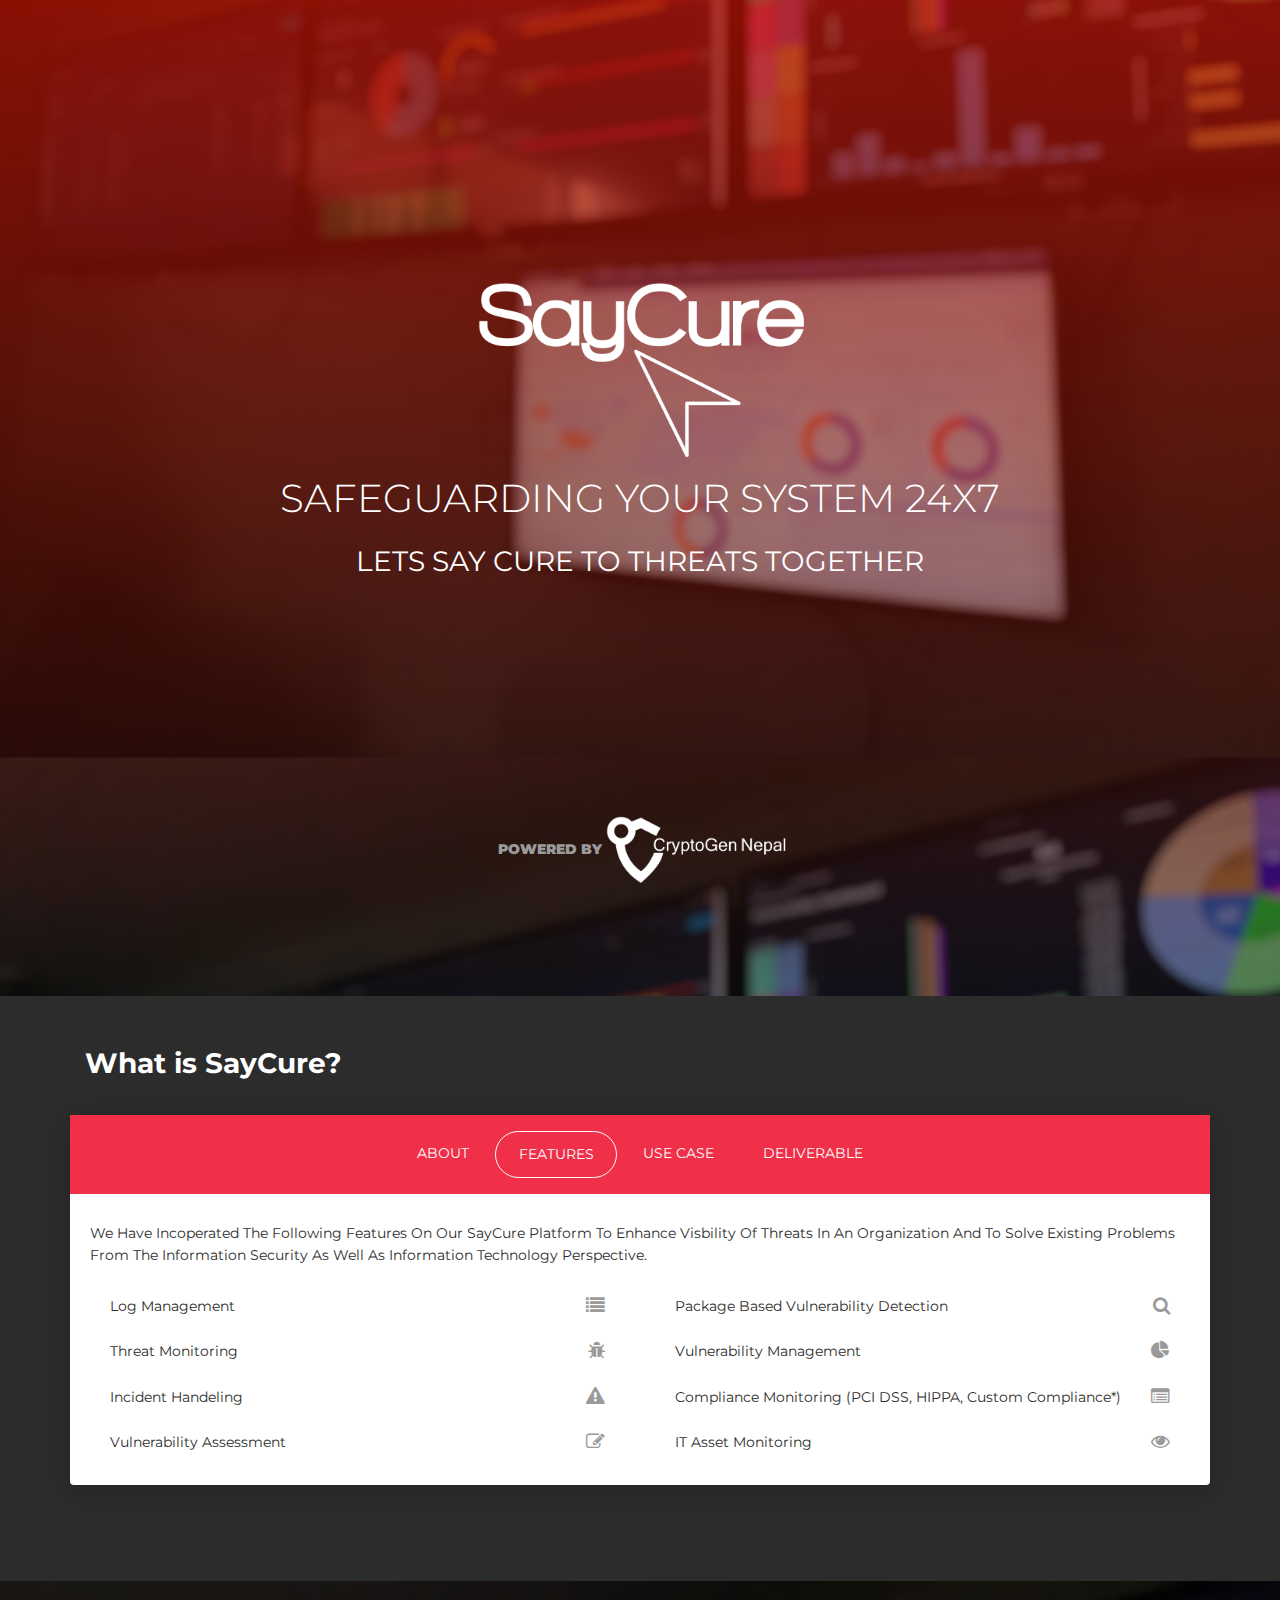
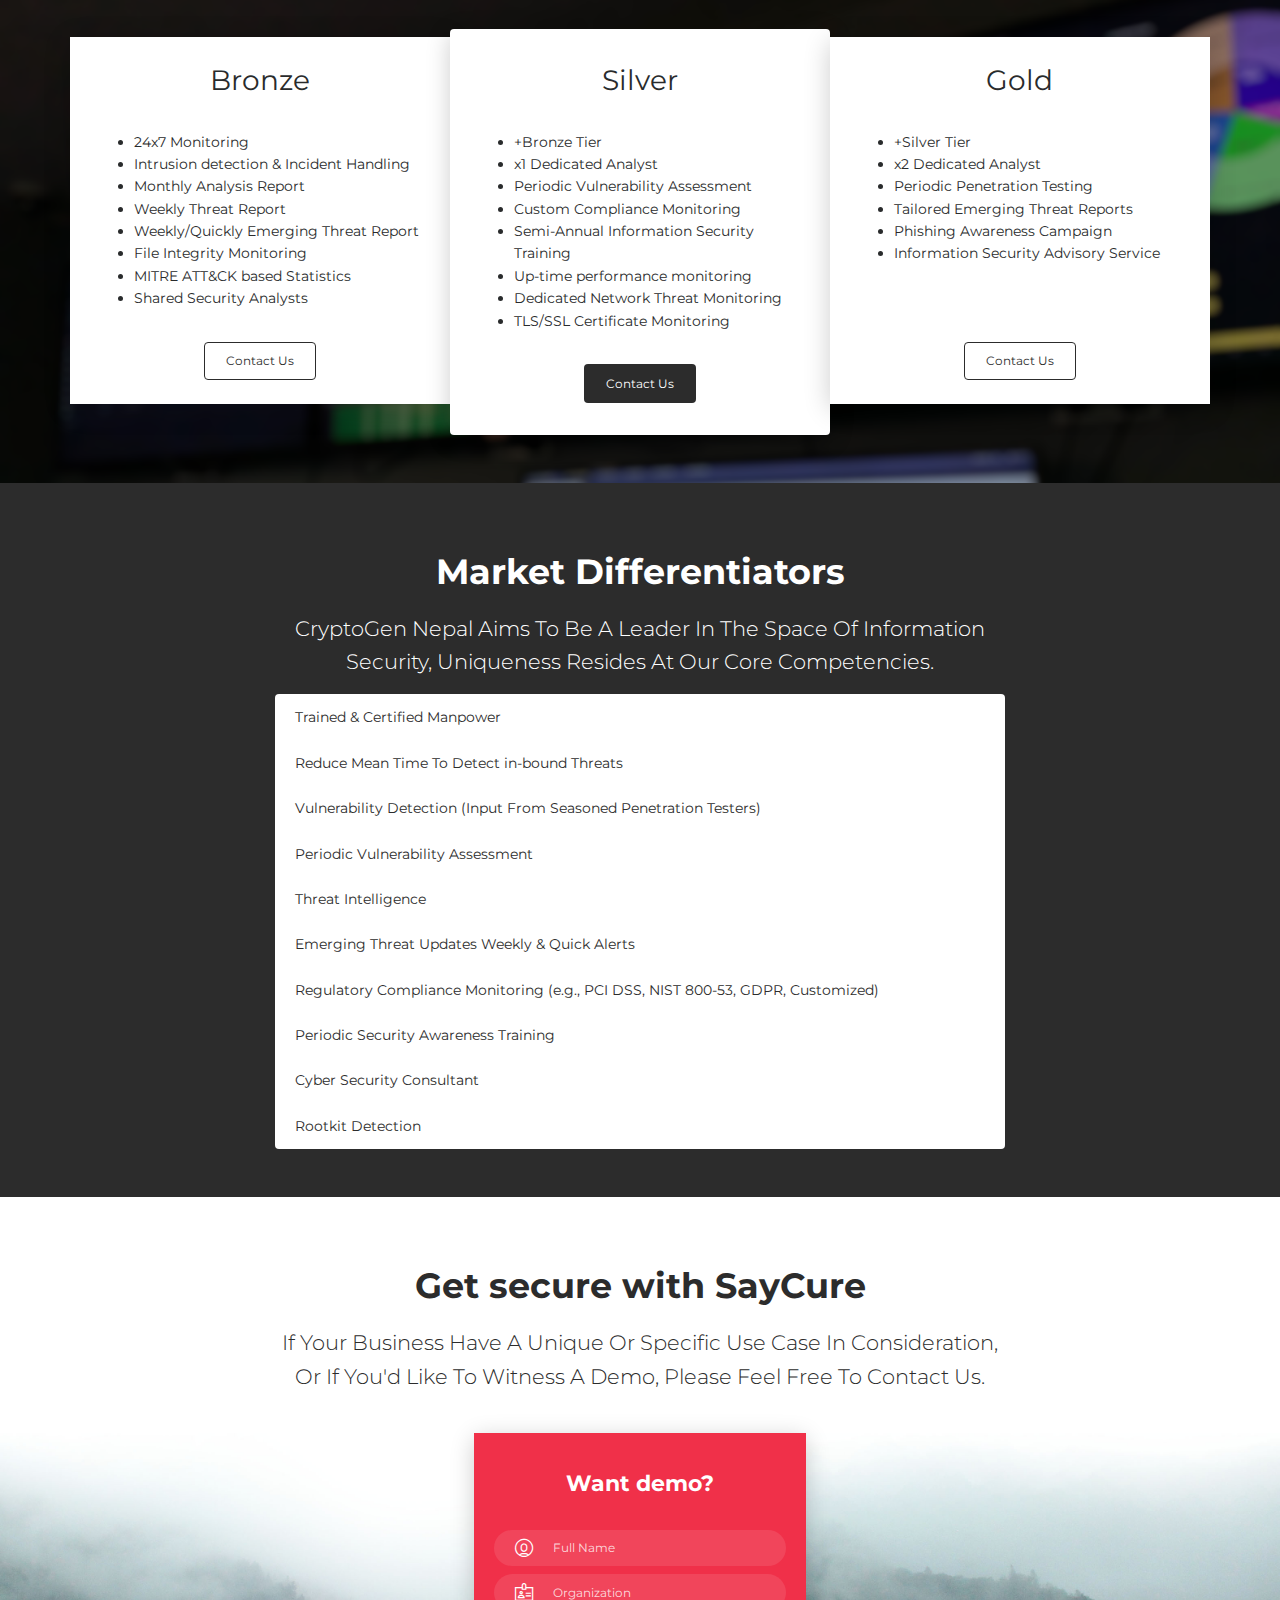
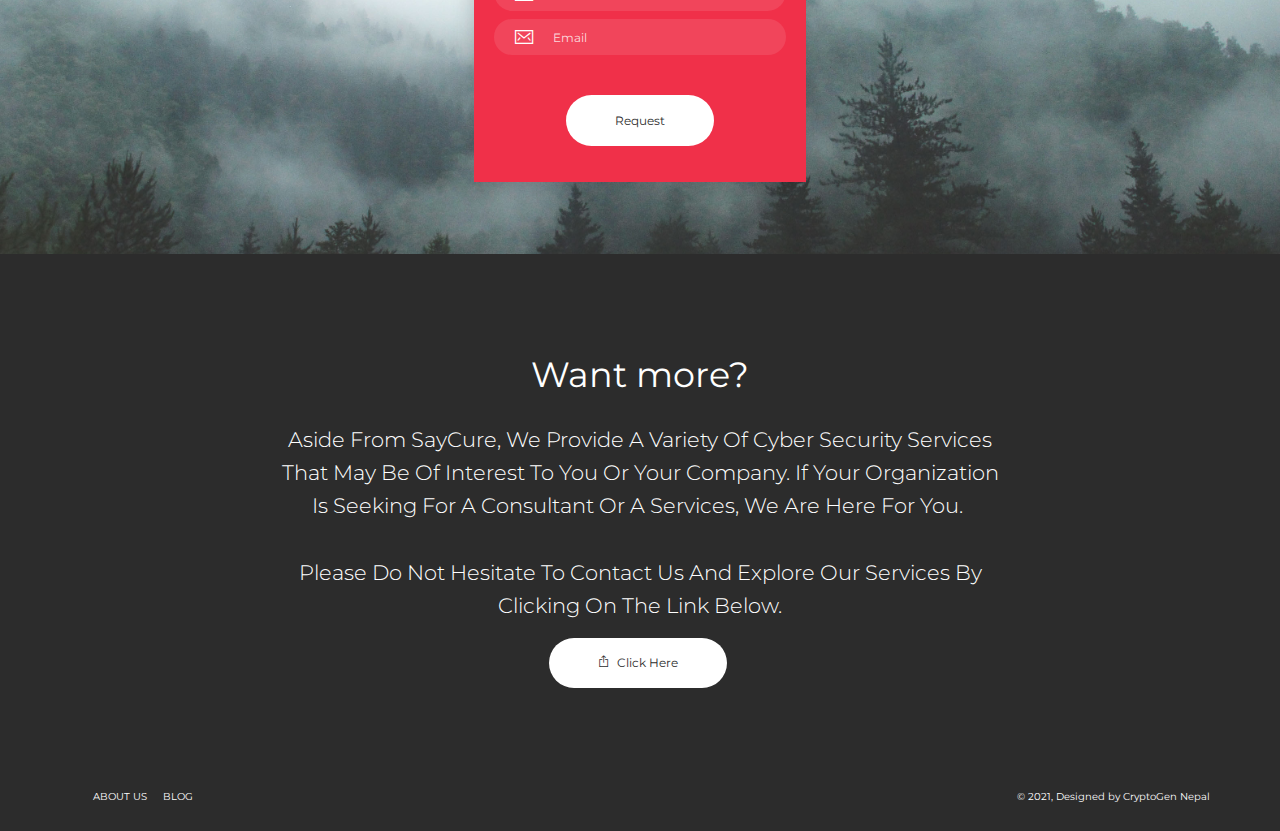
==== index.html @ 13ad0969 "Update index.html" ====
<!DOCTYPE html>
<html>

<head>
  
  <script async src="https://www.googletagmanager.com/gtag/js?id=UA-126895171-1"></script>
  <script src="https://www.google.com/recaptcha/api.js?render=6LdzyJ0cAAAAAJznQtsrcFeXcUa7Ia-yHnBH5cbA"></script>
  <script>
    window.dataLayer = window.dataLayer || [];
    function gtag(){dataLayer.push(arguments);}
    gtag('js', new Date());
    gtag('config', 'UA-126895171-1');
  </script>

  <meta charset="utf-8">
  <meta name="viewport" content="width=device-width, initial-scale=1">
  
  <link rel="stylesheet" href="https://cdnjs.cloudflare.com/ajax/libs/font-awesome/4.7.0/css/font-awesome.min.css" type="text/css">
  <link rel="stylesheet" href="./assets/css/now-ui-kit.css" type="text/css">
  <link rel="stylesheet" href="./assets/css/nucleo-icons.css" type="text/css">
  
  <script src="./assets/js/navbar-ontop.js"></script>
  
  <title>SayCure - SOC | Powered By CryptoGen Nepal</title>
  
  <meta name="description" content="The SayCure Platform Is A Custom-Built Monitoring, Detection, And Response System That Visualizes And Neutralizes Threats Before They Have A Negative Impact On Your Business. The SayCure Platform Was Created To Meet A Variety Of Information Security (IS) And Information Technology (IT) Requirements">
  <meta name="keywords" content="SayCure, SOC, SIEM, CryptoGen Nepal, Security Operations Center, Nepal">
  
  <meta property="og:image" content="https://saycure.io/assets/img/SayCureOGIMG.png"/>
  <meta property="og:type" content="website">
  <meta property="og:url" content="https://saycure.io/">
  <meta property="og:title" content="SayCure - SOC | Powered By CryptoGen Nepal">
  <meta property="og:site_name" content="SayCure">
  <meta property="og:locale" content="en_US">
  <meta property="og:description" content="The SayCure Platform Is A Custom-Built Monitoring, Detection, And Response System That Visualizes And Neutralizes Threats Before They Have A Negative Impact On Your Business. The SayCure Platform Was Created To Meet A Variety Of Information Security (IS) And Information Technology (IT) Requirements">

  <meta name="twitter:card" content="summary_large_image" />
  <meta name="twitter:description" content="The SayCure Platform Is A Custom-Built Monitoring, Detection, And Response System That Visualizes And Neutralizes Threats Before They Have A Negative Impact On Your Business. The SayCure Platform Was Created To Meet A Variety Of Information Security (IS) And Information Technology (IT) Requirements" />
  <meta name="twitter:title" content="SayCure - SOC | Powered By CryptoGen Nepal" />
  <meta name="twitter:site" content="@saycureIO" />
  <meta name="twitter:creator" content="@saycureIO" />
  <meta name="twitter:image" content="https://saycure.io/assets/img/SayCureOGIMG.png"/>

</head>

<body>
  <nav class="navbar navbar-expand-lg bg-primary navbar-dark fixed-top">
    <div class="container">
      <a class="navbar-brand" title="24x7 Securing Your Assets. Let's secure your system together." data-placement="bottom" data-toggle="tooltip" href="#"><img width="100" src="assets/img/SayCure.png"></a>
      <button class="navbar-toggler navbar-toggler-right" type="button" data-toggle="collapse" data-target="#navbarNowUIKitFree" style="">
        <span class="navbar-toggler-icon"></span>
      </button>
      <div class="collapse navbar-collapse text-center justify-content-end" id="navbarNowUIKitFree">
        <!-- <ul class="navbar-nav">
          <li class="nav-item mx-1 align-items-center d-flex justify-content-center">
            <a class="nav-link" target="_blank" href="#">
              <i class="now-ui-icons files_paper x2 mr-2"></i>DOCS</a>
          </li>
        </ul> -->
        <a class="btn btn-secondary text-body" href="#" data-toggle="modal" data-target="#modal2">
          <i class="fa fa-fw fa-exclamation-triangle" aria-hidden="true"></i> INCIDENT RESPONSE</a>
        <ul class="navbar-nav flex-row justify-content-center mt-2 mt-md-0">
          <li class="nav-item mx-1">
            <a class="nav-link" href="https://twitter.com/cryptogennepal" data-placement="bottom" title="Follow us on Twitter" target="_blank" data-toggle="tooltip">
              <i class="fa fa-fw fa-twitter fa-2x"></i>
            </a>
          </li>
          <li class="nav-item mx-3 mx-md-1">
            <a class="nav-link" href="https://facebook.com/cryptogennepal" data-placement="bottom" data-toggle="tooltip" title="Like us on Facebook" target="_blank">
              <i class="fa fa-fw fa-facebook-official fa-2x"></i>
            </a>
          </li>
          <li class="nav-item ml-1">
            <a class="nav-link" href="https://instagram.com/cryptogennepal" data-placement="bottom" data-toggle="tooltip" title="Follow us on Instagram" target="_blank">
              <i class="fa fa-fw fa-instagram fa-2x"></i>
            </a>
          </li>
          <li class="nav-item ml-1">
            <a class="nav-link" href="https://linkedin.com/company/cryptogennepal" data-toggle="tooltip" title="Follow us on LinkedIn" target="_blank" data-placement="bottom">
              <i class="fa fa-fw fa-linkedin fa-2x"></i>
            </a>
          </li>
        </ul>
      </div>
    </div>
  </nav>
  <div class="py-5 text-center parallax cover gradient-overlay" style="background-image: url(&quot;./assets/img/SOC.png&quot;); position: relative; background-position: 50% calc(50% + 757.5px); background-size: cover;">
    <div class="container d-flex flex-column">
      <div class="row my-auto">
        <div class="col-md-12 text-white mt-5">
          <img class="mb-2" src="assets/img/SayCure.png" width="350">
          <h1 class="mb-3 display-1 text-uppercase" style="">Safeguarding Your System 24x7</h1>
          <h3 class="mb-5 text-uppercase">Lets Say Cure to threats together</h3>
        </div>
      </div>
      <div class="row py-3">
        <div class="col-md-12">
          <h6 class="text-muted mb-5 text-uppercase"><b>&nbsp;POWERED BY&nbsp;<a href="https://cryptogennepal.com" target="_blank"><img src="assets/img/CGN.png" width="180px"></a></b></h6>
        </div>
      </div>
    </div>
  </div>
  <div class="bg-primary py-5">
    <div class="container">
      <div class="row">
        <div class="col-md-12">
          <h3 class="mb-2"><b>What is SayCure?</b></h3>
        </div>
      </div>
      <div class="row my-4">
        <div class="mb-4 card border-0">
          <ul class="nav nav-tabs flex-column flex-lg-row p-3 justify-content-md-center bg-secondary" style="">
            <li class="nav-item mr-1 text-center text-uppercase">
              <a href="" class="nav-link rounded" data-toggle="pill" data-target="#tabBackgroundOne">About</a>
            </li>
            <li class="nav-item mr-1 text-center text-uppercase">
              <a href="" class="nav-link rounded active show" data-toggle="pill" data-target="#tabBackgroundTwo">Features</a>
            </li>
            <li class="nav-item mr-1 text-center text-uppercase">
              <a href="" class="nav-link rounded" data-toggle="pill" data-target="#tabBackgroundThree">Use Case</a>
            </li>
            <li class="nav-item text-center text-uppercase">
              <a href="" class="nav-link rounded" data-toggle="pill" data-target="#tabBackgroundFour">Deliverable</a>
            </li>
          </ul>
          <div class="card-body text-dark">
            <div class="tab-content mt-2">
              <div class="tab-pane fade text-center" id="tabBackgroundOne" role="tabpanel">
                <p class="text-justify text-capitalize">The SayCure platform is a custom-built monitoring, detection, and response system that visualizes and neutralizes threats before they have a negative impact on your business. The SayCure platform was created to meet a variety of information security (IS) and information technology (IT) requirements. SayCure is more than just a platform; it's a combination of trained, skilled, and certified resources and technology, as our monitoring team is on the lookout 24 hours a day, seven days a week to proactively hunt for threats, respond to alarms, and create a proper plan to safeguard your business (s).</p>
              </div>
              <div class="tab-pane fade text-center active show" id="tabBackgroundTwo" role="tabpanel">
                <div class="row">
                  <div class="col-md-12">
                    <p class="text-left text-capitalize">We have incoperated the following features on our SayCure platform to enhance visbility of threats in an organization and to solve existing problems from the Information Security as well as Information Technology perspective.</p>
                    <div class="row">
                      <div class="col-md-6">
                        <ul class="list-group">
                          <li class=" border-0 list-group-item d-flex justify-content-between align-items-center">Log Management<br><i class="fa fa-list text-muted fa-lg"></i></li>
                          <li class=" border-0 list-group-item d-flex justify-content-between align-items-center">Threat Monitoring<br><i class="fa fa-bug text-muted fa-lg"></i></li>
                          <li class="border-0 list-group-item d-flex justify-content-between align-items-center">Incident Handeling<br><i class="fa fa-exclamation-triangle text-muted fa-lg"></i></li>
                          <li class=" border-0 list-group-item d-flex justify-content-between align-items-center">Vulnerability Assessment<br><i class="fa fa-pencil-square-o text-muted fa-lg"></i></li>
                        </ul>
                      </div>
                      <div class="col-md-6">
                        <ul class="list-group">
                          <li class=" border-0 list-group-item d-flex justify-content-between align-items-center">Package Based Vulnerability Detection<br><i class="fa fa-search text-muted fa-lg"></i></li>
                          <li class=" border-0 list-group-item d-flex justify-content-between align-items-center">Vulnerability Management<br><i class="fa fa-pie-chart text-muted fa-lg"></i></li>
                          <li class=" border-0 list-group-item d-flex justify-content-between align-items-center">Compliance Monitoring (PCI DSS, HIPPA, Custom Compliance*)<i class="fa fa-list-alt text-muted fa-lg"></i></li>
                          <li class="border-0 list-group-item d-flex justify-content-between align-items-center">IT Asset Monitoring<i class="fa fa-eye text-muted fa-lg"></i></li>
                        </ul>
                      </div>
                    </div>
                  </div>
                </div>
              </div>
              <div class="tab-pane fade text-center" id="tabBackgroundThree" role="tabpanel">
                <p class="text-justify text-capitalize">We have sat with various technology leader as day to day operation managers of different organization to list out a set of usecases which can provide security visibility as well as IT operations assistance to get optimum Return on Invesment (ROI) with a Managed Security Service Provider (MSSP). We Understand You May Have More ; We Are Prepared To Do More !</p>
                <ul class="list-group list-group-flush text-left">
                  <li class="list-group-item"><i class="fa fa-history text-primary mr-2"></i>File Integrity Monitoring</li>
                  <li class="list-group-item"><i class="fa fa-pencil-square-o text-primary mr-2"></i>Continious Vulnerability Assessment</li>
                  <li class="list-group-item"><i class="fa fa-pie-chart text-primary mr-2"></i>Vulnerability Management With Solution</li>
                  <li class="list-group-item"><i class="fa text-primary mr-2 fa-eye"></i>Tracking Incidents With Case Management</li>
                  <li class="list-group-item"><i class="fa text-primary mr-2 fa-list-alt"></i>Meet Regulatory Compliances</li>
                  <li class="list-group-item"><i class="fa text-primary mr-2 fa-user"></i>Assistance With IT</li>
                  <li class="list-group-item"><i class="fa text-primary mr-2 fa-info-circle"></i>Information Security Advisory</li>
                </ul>
              </div>
              <div class="tab-pane fade text-center" id="tabBackgroundFour" role="tabpanel">
                <p class="">With diversified multi-vendor experience, we understand your pain points. We are #Made4Security to relief your pain as per your bespoke need :</p>
                <ul class="list-group list-group-flush text-left">
                  <li class="list-group-item"><i class="fa text-primary mr-2 fa-file"></i>On-demand, Weekly, Quarterly Technical / Executive Report.</li>
                  <li class="list-group-item"><i class="fa text-primary mr-2 fa-file-text"></i>Incident Report</li>
                  <li class="list-group-item"><i class="fa text-primary mr-2 fa-file-text-o"></i>Vulnerability Management Report</li>
                  <li class="list-group-item"><i class="fa text-primary mr-2 fa-book"></i>Weekly Global Threat Landscape Summary</li>
                  <li class="list-group-item"><i class="fa fa-paper-plane text-primary mr-2"></i> Tailored Emerging Threat Reports</li>
                </ul>
              </div>
            </div>
          </div>
        </div>
      </div>
    </div>
  </div>
  <div class="text-center py-5" style="background-image: url('./assets/img/SOC.png');background-size:cover;">
    <div class="container">
      <div class="row">
        <div class="col-md-4 p-0 py-2">
          <div class="card border-0 rounded-0">
            <div class="card-body p-4">
              <h3>Bronze</h3>
             <!-- <h2 class="my-3"><sub><span style="font-size: 35px;"><b>N</b></span>/A</sub></h2> -->
              <ul class="text-left">
                <li>24x7 Monitoring</li>
                <li>Intrusion detection &amp; Incident Handling</li>
                <li>Monthly Analysis Report</li>
                <li>Weekly Threat Report</li>
                <li>Weekly/Quickly Emerging Threat Report</li>
                <li>File Integrity Monitoring</li>
                <li>MITRE ATT&amp;CK based Statistics</li>
                <li>Shared Security Analysts</li>
              </ul> <a class="btn btn-outline-primary mt-3" href="#" data-target="#contactUs" data-toggle="modal">Contact Us</a>
            </div>
          </div>
        </div>
        <div class="col-md-4 p-0">
          <div class="card py-2">
            <div class="card-body p-4">
              <h3>Silver</h3>
             <!-- <h2 class="my-3"><sub><span style="font-size: 35px;"><b>N</b></span>/A</sub></h2> -->
              <ul class="text-left">
                <li>+Bronze Tier</li>
                <li>x1 Dedicated Analyst</li>
                <li>Periodic Vulnerability Assessment</li>
                <li>Custom Compliance Monitoring</li>
                <li>Semi-Annual Information Security Training</li>
                <li>Up-time performance monitoring</li>
                <li>Dedicated Network Threat Monitoring</li>
                <li>TLS/SSL Certificate Monitoring</li>
              </ul>
              <a class="btn btn-primary mt-3" href="#" data-target="#contactUs" data-toggle="modal">Contact Us</a>
            </div>
          </div>
        </div>
        <div class="col-md-4 p-0 py-2">
          <div class="card border-0 rounded-0">
            <div class="card-body p-4">
              <h3>Gold</h3>
              <!-- <h2 class="my-3"><sub><span style="font-size: 35px;"><b>N</b></span>/A</sub></h2> -->
              <ul class="text-left">
                <li>+Silver Tier</li>
                <li>x2 Dedicated Analyst</li>
                <li>Periodic Penetration Testing</li>
                <li>Tailored Emerging Threat Reports</li>
                <li>Phishing Awareness Campaign</li>
                <li>Information Security Advisory Service<br><br><br></li>
              </ul> <a class="btn btn-outline-primary mt-3" href="#" data-target="#contactUs" data-toggle="modal">Contact Us</a>
            </div>
          </div>
        </div>
      </div>
    </div>
  </div>
  <div class="bg-dark py-5">
    <div class="container">
      <div class="row">
        <div class="mx-auto col-xl-8 col-md-10">
          <h2 class="my-3 text-center text-white">
            <b>Market Differentiators</b></h2>
          <p class="lead text-center text-white text-capitalize">CryptoGen Nepal Aims To Be A Leader In The Space Of Information Security, Uniqueness Resides At Our Core Competencies.</p>
          <ul class="list-group text-dark">
            <li class=" border-0 list-group-item d-flex justify-content-between align-items-center"> Trained &amp; Certified Manpower</li>
            <li class=" border-0 list-group-item d-flex justify-content-between align-items-center"> Reduce Mean Time To Detect in-bound Threats </li>
            <li class=" border-0 list-group-item d-flex justify-content-between align-items-center"> Vulnerability Detection (Input From Seasoned Penetration Testers) </li>
            <li class=" border-0 list-group-item d-flex justify-content-between align-items-center"> Periodic Vulnerability Assessment</li>
            <li class=" border-0 list-group-item d-flex justify-content-between align-items-center"> Threat Intelligence</li>
            <li class=" border-0 list-group-item d-flex justify-content-between align-items-center"> Emerging Threat Updates Weekly &amp; Quick Alerts</li>
            <li class=" border-0 list-group-item d-flex justify-content-between align-items-center"> Regulatory Compliance Monitoring (e.g., PCI DSS, NIST 800-53, GDPR, Customized)</li>
            <li class=" border-0 list-group-item d-flex justify-content-between align-items-center"> Periodic Security Awareness Training </li>
            <li class=" border-0 list-group-item d-flex justify-content-between align-items-center"> Cyber Security Consultant</li>
            <li class=" border-0 list-group-item d-flex justify-content-between align-items-center"> Rootkit Detection</li>
          </ul>
        </div>
      </div>
    </div>
  </div>
  <div class="bg-light pt-5">
    <div class="container">
      <div class="row">
        <div class="mx-auto col-xl-8 col-md-10">
          <h2 class="my-3 text-center text-dark">
            <b>Get secure with SayCure</b></h2>
          <p class="lead text-center text-dark text-capitalize">If your business have a unique or specific use case in consideration, or if you'd like to witness a demo, please feel free to contact us.</p>
        </div>
      </div>
    </div>
  </div>
  <div class="bg-dark pb-5" style="background-image: url(&quot;assets/img/bg11.jpg&quot;); background-size: cover; background-position: center top;">
    <div class="container">
      <div class="row my-4">
        <div class="mx-auto col-md-6 col-10 col-xl-4 px-4">
          <div class="card bg-primary">
            <div class="card-body text-center bg-secondary">
              <div class="row mt-3">
                <div class="col-md-12">
                  <h5><b>Want demo?</b></h5>
                </div>
              </div>
              <div class="row">
                <div class="col">
                  <form action="https://script.google.com/macros/s/AKfycbz6F-vjABcOxohe06HRC5BAbYd4r6ujk-I1R66SjSHfV0VkSKBrcYnksodGcD11OPAh/exec" method="POST" class="gform">
                    <div class="form-group mb-2">
                      <div class="input-group border-0">
                        <div class="input-group-prepend">
                          <span class="input-group-text" id="basic-addon1">
                            <i class="now-ui-icons users_circle-08 lg"></i>
                          </span>
                        </div>
                        <input type="text" autocomplete="off" class="form-control" id="inlineFormInputGroup" placeholder="Full Name" name="fullName" required="required" pattern="[A-Za-z.]{2,} +[A-Za-z.]{2,}" title="Enter Your Full Name.">
                      </div>
                    </div>
                    <div class="form-group mb-2">
                      <div class="input-group border-0">
                        <div class="input-group-prepend ">
                          <span class="input-group-text" id="basic-addon1">
                            <i class="now-ui-icons business_badge lg"></i>
                          </span>
                        </div>
                        <input type="text" autocomplete="off" class="form-control" id="inlineFormInputGroup" placeholder="Organization" name="organization" required="required">
                      </div>
                    </div>
                    <div class="form-group mb-3">
                      <div class="input-group border-0">
                        <div class="input-group-prepend ">
                          <span class="input-group-text" id="basic-addon1">
                            <i class="now-ui-icons ui-1_email-85 lg"></i>
                          </span>
                        </div>
                        <input type="text" autocomplete="off" class="form-control" id="inlineFormInputGroup" placeholder="Email" name="email" required="required" pattern="[a-zA-Z0-9._-]+@[a-zA-Z0-9.-]+\.[a-zA-Z]{2,4}" title="Must Be A Valid Email Address.">
                        <input type="hidden" id="g-recaptcha-response" name="captchaRep">
                      </div>
                    </div>
                    <button type="submit" class="btn mt-4 mb-3 btn-light rounded btn-lg text-primary">Request <i class="fa fa-spinner fa-pulse fa-fw spinner"></i>
<span class="sr-only">Loading...</span></button>
                  </form>
                </div>
              </div>
            </div>
          </div>
        </div>
      </div>
    </div>
  </div>
  <div class="pt-5 bg-dark">
    <div class="container">
      <div class="row py-5" id="pro">
        <div class="col-md-8 mx-auto text-center">
          <h2 class="mb-4"> Want more? </h2>
          <p class="lead mb-3 text-center text-capitalize"> Aside from SayCure, we provide a variety of Cyber Security services that may be of interest to you or your company. If your organization is seeking for a consultant or a services, We are here for you.&nbsp;<br><br>Please do not hesitate to contact us and explore our services by clicking on the link below.</p>
          <a class="btn btn-light mr-1 rounded btn-lg text-primary" href="https://cryptogennepal.com" target="_blank">
            <i class="now-ui-icons arrows-1_share-66 mr-1"></i> Click Here</a>
        </div>
      </div>
      <div class="row mt-5">
        <div class="col-12 col-sm-6 text-left ">
          <ul class="list-inline text-muted d-flex justify-content-center justify-content-md-start mb-4">
            <li class="list-inline-item mx-2">
              <a class="text-light" target="_blank" href="https://cryptogennepal.com">
                <small>ABOUT US</small>
              </a>
            </li>
            <li class="list-inline-item mx-2">
              <a href="https://medium.com/cryptogennepal" class="text-light" target="_blank">
                <small>BLOG</small>
              </a>
            </li>
          </ul>
        </div>
        <div class="col-12 col-sm-6 pr-0 text-right d-flex justify-content-center justify-content-md-end">
          <li class="list-inline-item text-light mb-4">
            <small> © 2021, Designed by <a href="https://www.cryptogennepal.com/" target="_blank" class="text-white">CryptoGen Nepal</a></small>
          </li>
        </div>
      </div>
    </div>
  </div>
  <div class="modal fade" id="modal2">
    <div class="modal-dialog" role="document">
      <div class="modal-content">
        <div class="modal-header bg-secondary">
          <h5 class="modal-title">Incident Response</h5>
        </div>
        <div class="modal-body bg-primary">
          <p>In the event of a security incident, you can contact us immediately for assistance. We are here to support you 24 hours a day, 7 days a week since we understand the importance of the organization's data, reputation, privacy, and worth.<br><br><b>Email:</b> ir@cryptogennepal.com<br><b>Phone:</b> +977-980 1128469</p>
        </div>
        <div class="modal-footer bg-primary"> <button type="button" class="btn btn-secondary" data-dismiss="modal">Not Now</button> </div>
      </div>
    </div>
  </div>
  <div class="modal fade" id="ResponseModal">
    <div class="modal-dialog" role="document">
      <div class="modal-content">
        <div class="modal-header bg-secondary">
          <h5 class="modal-title">Thank You</h5>
        </div>
        <div class="modal-body bg-primary">
          <p>Thank you for requesting demo. We will get back to you as soon as possible.</p>
        </div>
        <div class="modal-footer bg-primary"> <button type="button" class="btn btn-secondary" data-dismiss="modal">Close</button> </div>
      </div>
    </div>
  </div>
  <div class="modal fade" id="contactUs">
    <div class="modal-dialog" role="document">
      <div class="modal-content">
        <div class="modal-header bg-secondary">
          <h5 class="modal-title">Contact Us</h5>
        </div>
        <div class="modal-body text-white bg-primary" >
          <p style=""><b>Sales Inquiry:</b> sales@cryptogennepal.com<br><b>Incident Handling:</b> ir@cryptogennepal.com<br><b>Technical Consultation:</b> soc@cryptogennepal.com<br></p>
        </div>
        <div class="modal-footer bg-primary"> <button type="button" class="btn btn-secondary" data-dismiss="modal">Not Now</button> </div>
      </div>
    </div>
  </div>
  <script src="https://code.jquery.com/jquery-3.2.1.slim.min.js" integrity="sha384-KJ3o2DKtIkvYIK3UENzmM7KCkRr/rE9/Qpg6aAZGJwFDMVNA/GpGFF93hXpG5KkN" crossorigin="anonymous"></script>
  <script src="https://cdnjs.cloudflare.com/ajax/libs/popper.js/1.12.9/umd/popper.min.js" crossorigin="anonymous" integrity="sha384-ApNbgh9B+Y1QKtv3Rn7W3mgPxhU9K/ScQsAP7hUibX39j7fakFPskvXusvfa0b4Q"></script>
  <script src="https://maxcdn.bootstrapcdn.com/bootstrap/4.0.0/js/bootstrap.min.js" integrity="sha384-JZR6Spejh4U02d8jOt6vLEHfe/JQGiRRSQQxSfFWpi1MquVdAyjUar5+76PVCmYl" crossorigin="anonymous"></script>
  <script src="assets/js/parallax.js"></script>
  <script type="text/javascript">
    grecaptcha.ready(function() {
        grecaptcha.execute('6LdzyJ0cAAAAAJznQtsrcFeXcUa7Ia-yHnBH5cbA', {action:'send_message'})
                  .then(function(token) {
            document.getElementById('g-recaptcha-response').value = token;
        });
    });
  </script>
  <script type="text/javascript" data-cfasync="false" src="assets/js/gForm.js"></script>
 </body>

</html>
---- assets/css/nucleo-icons.css ----
/* --------------------------------

Nucleo Outline Web Font - nucleoapp.com/
License - nucleoapp.com/license/
Created using IcoMoon - icomoon.io

-------------------------------- */

@font-face {
    font-family: 'Nucleo Outline';
    src: url("../fonts/nucleo-outline.eot");
    src: url("../fonts/nucleo-outline.eot") format("embedded-opentype"), url("../fonts/nucleo-outline.woff2") format("woff2"), url("../fonts/nucleo-outline.woff") format("woff"), url("../fonts/nucleo-outline.ttf") format("truetype");
    font-weight: normal;
    font-style: normal;
}


/*------------------------
	base class definition
-------------------------*/

.now-ui-icons {
    display: inline-block;
    font: normal normal normal 16px/1 'Nucleo Outline';
    font-size: inherit;
    speak: none;
    text-transform: none;
    /* Better Font Rendering */
    -webkit-font-smoothing: antialiased;
    -moz-osx-font-smoothing: grayscale;
}


/*------------------------
  change icon size
-------------------------*/

.now-ui-icons.md {
  font-size: 1.15em;
  vertical-align: -10%;
}

.now-ui-icons.lg {
  font-size: 1.3em;
  vertical-align: -20%;
}

.now-ui-icons.x2 {
  font-size: 1.6em;
  vertical-align: -20%;
}

.now-ui-icons.x3 {
  font-size: 2em;
  vertical-align: -20%;
}

/*----------------------------------
  add a square/circle background
-----------------------------------*/

.now-ui-icons.circle {
    padding: 0.33333333em;
    vertical-align: -16%;
    background-color: #eee;
}

.now-ui-icons.circle {
    border-radius: 50%;
}


/*------------------------
  list icons
-------------------------*/

.nc-icon-ul {
    padding-left: 0;
    margin-left: 2.14285714em;
    list-style-type: none;
}

.nc-icon-ul>li {
    position: relative;
}

.nc-icon-ul>li>.now-ui-icons {
    position: absolute;
    left: -1.57142857em;
    top: 0.14285714em;
    text-align: center;
}

.nc-icon-ul>li>.now-ui-icons.circle {
    top: -0.19047619em;
    left: -1.9047619em;
}


/*------------------------
  spinning icons
-------------------------*/

.now-ui-icons.spin {
    -webkit-animation: nc-icon-spin 2s infinite linear;
    -moz-animation: nc-icon-spin 2s infinite linear;
    animation: nc-icon-spin 2s infinite linear;
}

@-webkit-keyframes nc-icon-spin {
    0% {
        -webkit-transform: rotate(0deg);
    }
    100% {
        -webkit-transform: rotate(360deg);
    }
}

@-moz-keyframes nc-icon-spin {
    0% {
        -moz-transform: rotate(0deg);
    }
    100% {
        -moz-transform: rotate(360deg);
    }
}

@keyframes nc-icon-spin {
    0% {
        -webkit-transform: rotate(0deg);
        -moz-transform: rotate(0deg);
        -ms-transform: rotate(0deg);
        -o-transform: rotate(0deg);
        transform: rotate(0deg);
    }
    100% {
        -webkit-transform: rotate(360deg);
        -moz-transform: rotate(360deg);
        -ms-transform: rotate(360deg);
        -o-transform: rotate(360deg);
        transform: rotate(360deg);
    }
}


/*------------------------
  rotated/flipped icons
-------------------------*/


/*------------------------
	font icons
-------------------------*/

.now-ui-icons.ui-1_check:before {
    content: "\ea22";
}

.now-ui-icons.ui-1_email-85:before {
    content: "\ea2a";
}

.now-ui-icons.arrows-1_cloud-download-93:before {
    content: "\ea21";
}

.now-ui-icons.arrows-1_cloud-upload-94:before {
    content: "\ea24";
}

.now-ui-icons.arrows-1_minimal-down:before {
    content: "\ea39";
}

.now-ui-icons.arrows-1_minimal-left:before {
    content: "\ea3a";
}

.now-ui-icons.arrows-1_minimal-right:before {
    content: "\ea3b";
}

.now-ui-icons.arrows-1_minimal-up:before {
    content: "\ea3c";
}

.now-ui-icons.arrows-1_refresh-69:before {
    content: "\ea44";
}

.now-ui-icons.arrows-1_share-66:before {
    content: "\ea4c";
}

.now-ui-icons.business_badge:before {
    content: "\ea09";
}

.now-ui-icons.business_bank:before {
    content: "\ea0a";
}

.now-ui-icons.business_briefcase-24:before {
    content: "\ea13";
}

.now-ui-icons.business_bulb-63:before {
    content: "\ea15";
}

.now-ui-icons.business_chart-bar-32:before {
    content: "\ea1e";
}

.now-ui-icons.business_chart-pie-36:before {
    content: "\ea1f";
}

.now-ui-icons.business_globe:before {
    content: "\ea2f";
}

.now-ui-icons.business_money-coins:before {
    content: "\ea40";
}

.now-ui-icons.clothes_tie-bow:before {
    content: "\ea5b";
}

.now-ui-icons.design_vector:before {
    content: "\ea61";
}

.now-ui-icons.design_app:before {
    content: "\ea08";
}

.now-ui-icons.design_bullet-list-67:before {
    content: "\ea14";
}

.now-ui-icons.design_image:before {
    content: "\ea33";
}

.now-ui-icons.design_palette:before {
    content: "\ea41";
}

.now-ui-icons.design_scissors:before {
    content: "\ea4a";
}

.now-ui-icons.design-2_html5:before {
    content: "\ea32";
}

.now-ui-icons.design-2_ruler-pencil:before {
    content: "\ea48";
}

.now-ui-icons.emoticons_satisfied:before {
    content: "\ea49";
}

.now-ui-icons.files_box:before {
    content: "\ea12";
}

.now-ui-icons.files_paper:before {
    content: "\ea43";
}

.now-ui-icons.files_single-copy-04:before {
    content: "\ea52";
}

.now-ui-icons.health_ambulance:before {
    content: "\ea07";
}

.now-ui-icons.loader_gear:before {
    content: "\ea4e";
}

.now-ui-icons.loader_refresh:before {
    content: "\ea44";
}

.now-ui-icons.location_bookmark:before {
    content: "\ea10";
}

.now-ui-icons.location_compass-05:before {
    content: "\ea25";
}

.now-ui-icons.location_map-big:before {
    content: "\ea3d";
}

.now-ui-icons.location_pin:before {
    content: "\ea47";
}

.now-ui-icons.location_world:before {
    content: "\ea63";
}

.now-ui-icons.media-1_album:before {
    content: "\ea02";
}

.now-ui-icons.media-1_button-pause:before {
    content: "\ea16";
}

.now-ui-icons.media-1_button-play:before {
    content: "\ea18";
}

.now-ui-icons.media-1_button-power:before {
    content: "\ea19";
}

.now-ui-icons.media-1_camera-compact:before {
    content: "\ea1c";
}

.now-ui-icons.media-2_note-03:before {
    content: "\ea3f";
}

.now-ui-icons.media-2_sound-wave:before {
    content: "\ea57";
}

.now-ui-icons.objects_diamond:before {
    content: "\ea29";
}

.now-ui-icons.objects_globe:before {
    content: "\ea2f";
}

.now-ui-icons.objects_key-25:before {
    content: "\ea38";
}

.now-ui-icons.objects_planet:before {
    content: "\ea46";
}

.now-ui-icons.objects_spaceship:before {
    content: "\ea55";
}

.now-ui-icons.objects_support-17:before {
    content: "\ea56";
}

.now-ui-icons.objects_umbrella-13:before {
    content: "\ea5f";
}

.now-ui-icons.education_agenda-bookmark:before {
    content: "\ea01";
}

.now-ui-icons.education_atom:before {
    content: "\ea0c";
}

.now-ui-icons.education_glasses:before {
    content: "\ea2d";
}

.now-ui-icons.education_hat:before {
    content: "\ea30";
}

.now-ui-icons.education_paper:before {
    content: "\ea42";
}

.now-ui-icons.shopping_bag-16:before {
    content: "\ea0d";
}

.now-ui-icons.shopping_basket:before {
    content: "\ea0b";
}

.now-ui-icons.shopping_box:before {
    content: "\ea11";
}

.now-ui-icons.shopping_cart-simple:before {
    content: "\ea1d";
}

.now-ui-icons.shopping_credit-card:before {
    content: "\ea28";
}

.now-ui-icons.shopping_delivery-fast:before {
    content: "\ea27";
}

.now-ui-icons.shopping_shop:before {
    content: "\ea50";
}

.now-ui-icons.shopping_tag-content:before {
    content: "\ea59";
}

.now-ui-icons.sport_trophy:before {
    content: "\ea5d";
}

.now-ui-icons.sport_user-run:before {
    content: "\ea60";
}

.now-ui-icons.tech_controller-modern:before {
    content: "\ea26";
}

.now-ui-icons.tech_headphones:before {
    content: "\ea31";
}

.now-ui-icons.tech_laptop:before {
    content: "\ea36";
}

.now-ui-icons.tech_mobile:before {
    content: "\ea3e";
}

.now-ui-icons.tech_tablet:before {
    content: "\ea58";
}

.now-ui-icons.tech_tv:before {
    content: "\ea5e";
}

.now-ui-icons.tech_watch-time:before {
    content: "\ea62";
}

.now-ui-icons.text_align-center:before {
    content: "\ea05";
}

.now-ui-icons.text_align-left:before {
    content: "\ea06";
}

.now-ui-icons.text_bold:before {
    content: "\ea0e";
}

.now-ui-icons.text_caps-small:before {
    content: "\ea1b";
}

.now-ui-icons.gestures_tap-01:before {
    content: "\ea5a";
}

.now-ui-icons.transportation_air-baloon:before {
    content: "\ea03";
}

.now-ui-icons.transportation_bus-front-12:before {
    content: "\ea17";
}

.now-ui-icons.travel_info:before {
    content: "\ea04";
}

.now-ui-icons.travel_istanbul:before {
    content: "\ea34";
}

.now-ui-icons.ui-1_bell-53:before {
    content: "\ea0f";
}

.now-ui-icons.ui-1_calendar-60:before {
    content: "\ea1a";
}

.now-ui-icons.ui-1_lock-circle-open:before {
    content: "\ea35";
}

.now-ui-icons.ui-1_send:before {
    content: "\ea4d";
}

.now-ui-icons.ui-1_settings-gear-63:before {
    content: "\ea4e";
}

.now-ui-icons.ui-1_simple-add:before {
    content: "\ea4f";
}

.now-ui-icons.ui-1_simple-delete:before {
    content: "\ea54";
}

.now-ui-icons.ui-1_simple-remove:before {
    content: "\ea53";
}

.now-ui-icons.ui-1_zoom-bold:before {
    content: "\ea64";
}

.now-ui-icons.ui-2_chat-round:before {
    content: "\ea20";
}

.now-ui-icons.ui-2_favourite-28:before {
    content: "\ea2b";
}

.now-ui-icons.ui-2_like:before {
    content: "\ea37";
}

.now-ui-icons.ui-2_settings-90:before {
    content: "\ea4b";
}

.now-ui-icons.ui-2_time-alarm:before {
    content: "\ea5c";
}

.now-ui-icons.users_circle-08:before {
    content: "\ea23";
}

.now-ui-icons.users_single-02:before {
    content: "\ea51";
}
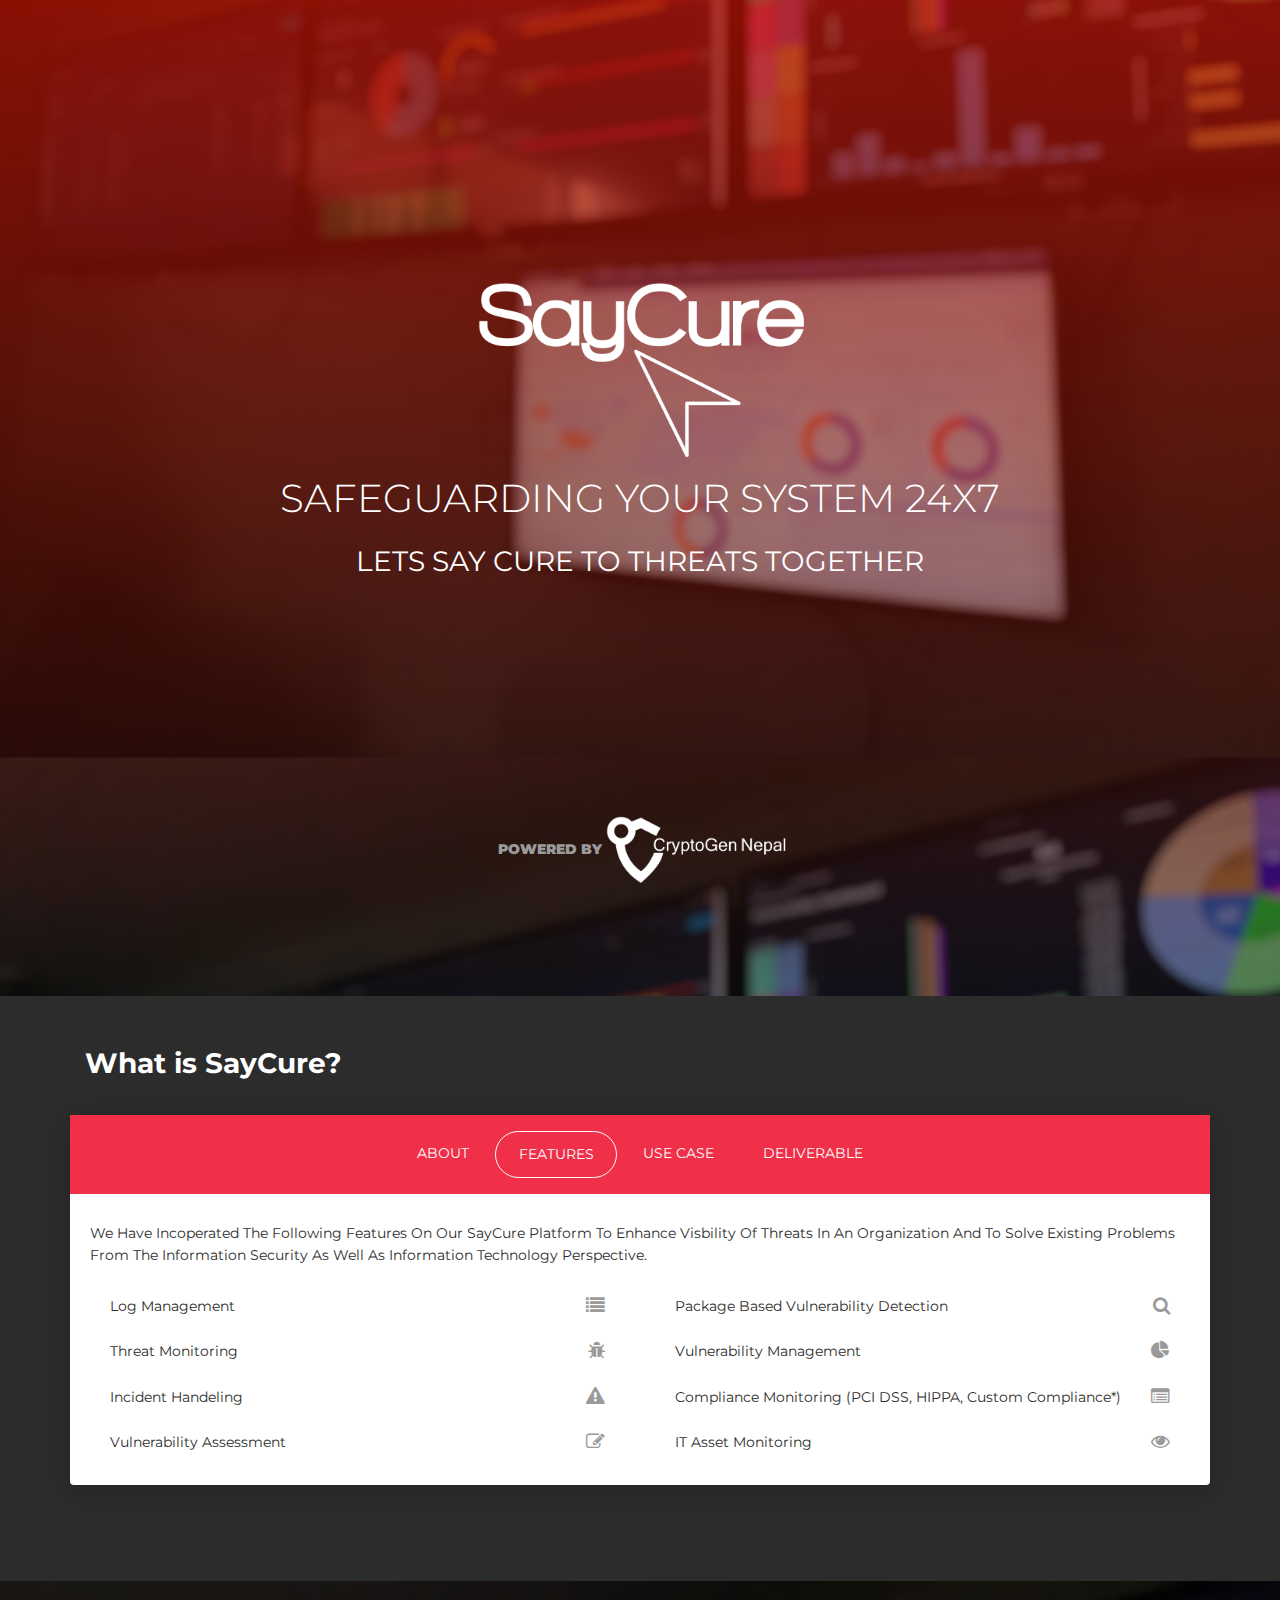
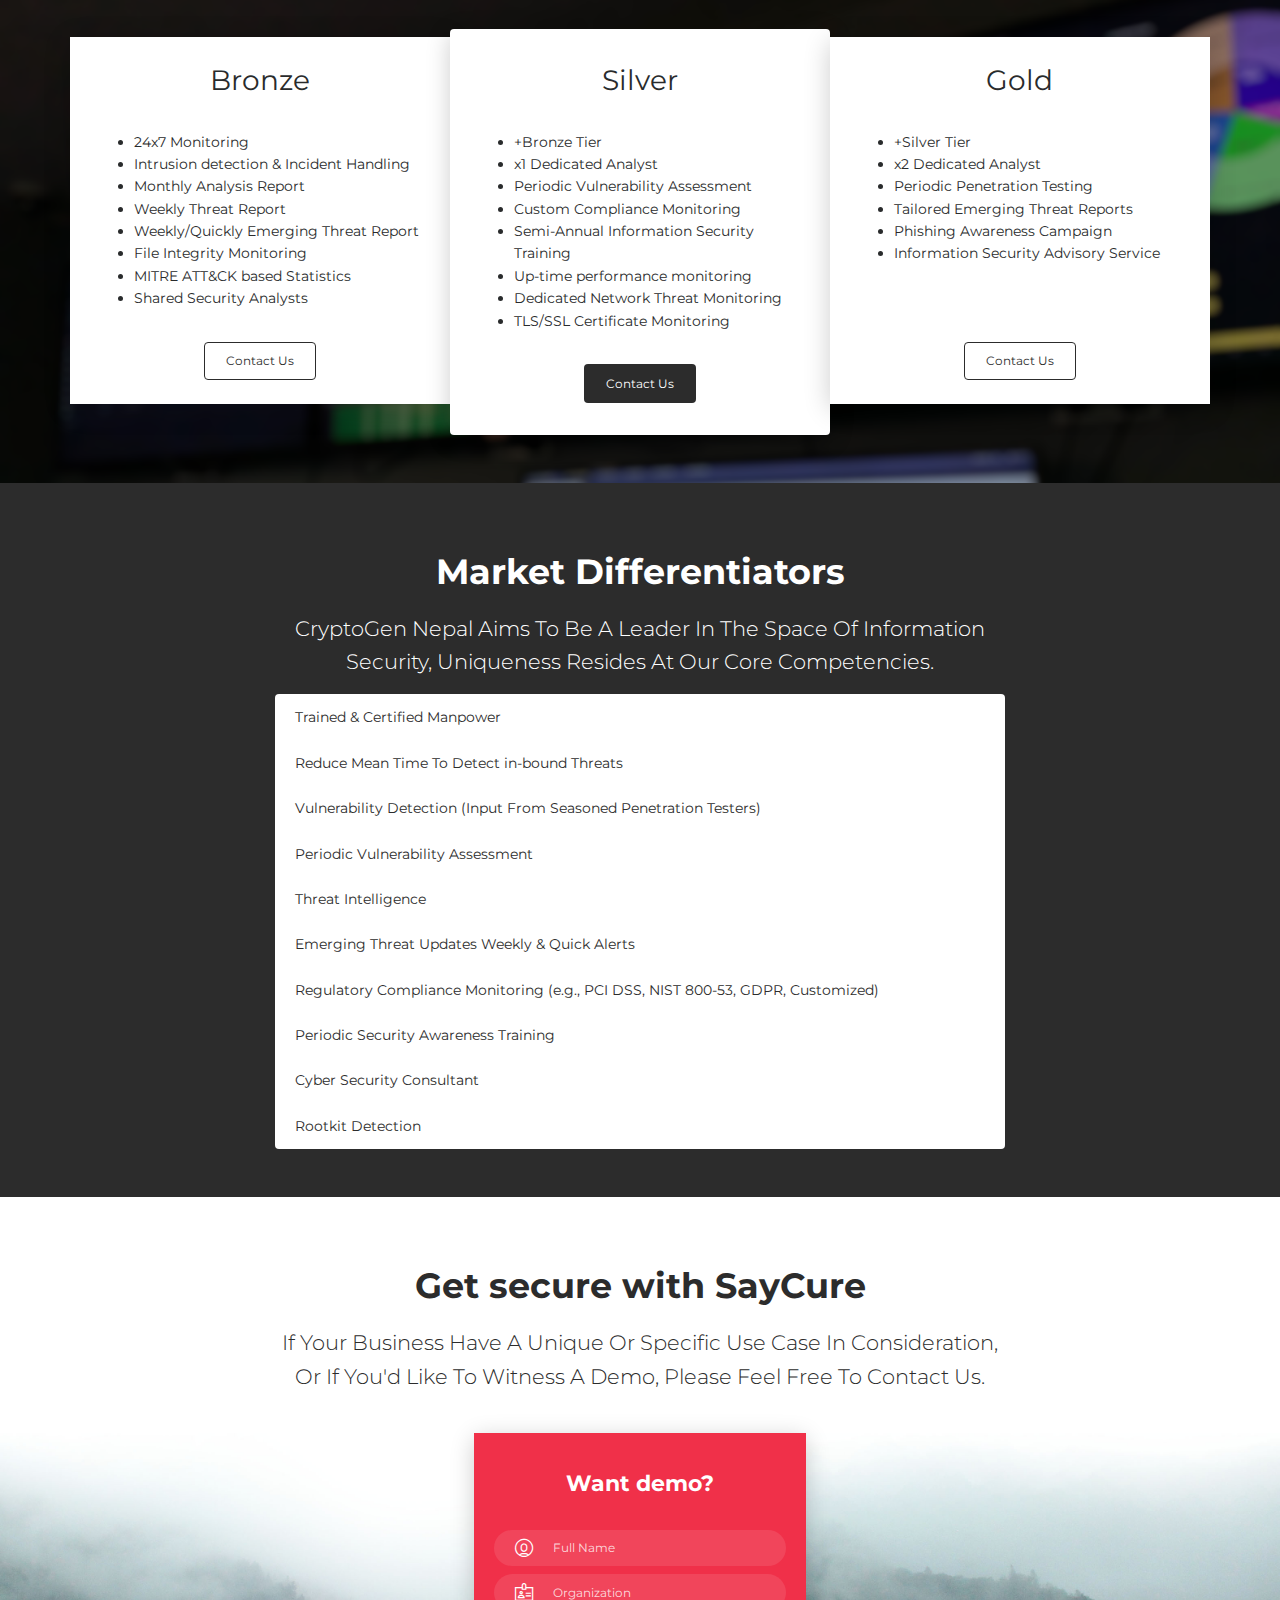
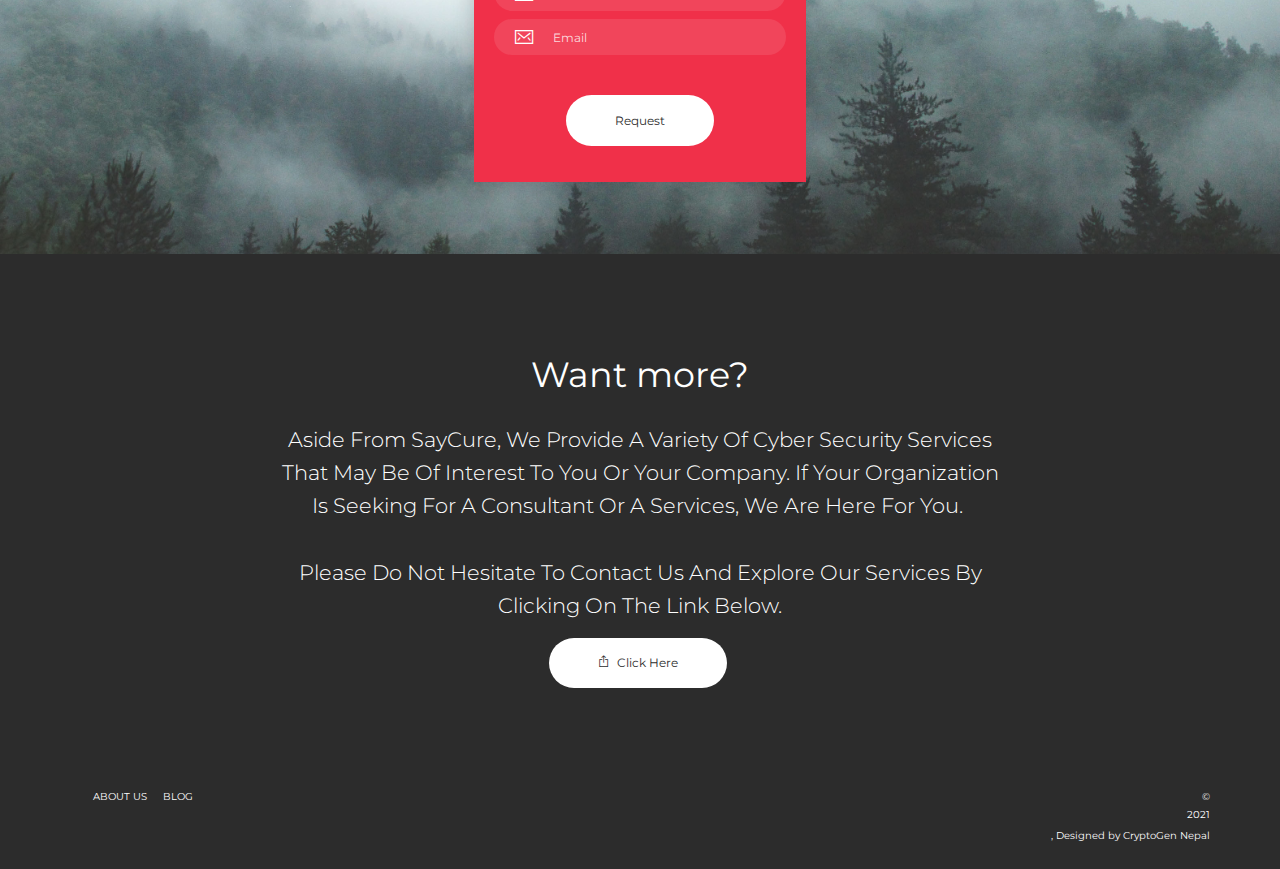
==== commit a9806415: "Update index.html" ====
--- a/index.html
+++ b/index.html
@@ -18,6 +18,7 @@
   <link rel="stylesheet" href="https://cdnjs.cloudflare.com/ajax/libs/font-awesome/4.7.0/css/font-awesome.min.css" type="text/css">
   <link rel="stylesheet" href="./assets/css/now-ui-kit.css" type="text/css">
   <link rel="stylesheet" href="./assets/css/nucleo-icons.css" type="text/css">
+  <link rel="icon" href="https://saycure.io/assets/img/favicon.png" sizes="16x16 32x32" type="image/png">
   
   <script src="./assets/js/navbar-ontop.js"></script>
   
@@ -40,7 +41,9 @@
   <meta name="twitter:site" content="@saycureIO" />
   <meta name="twitter:creator" content="@saycureIO" />
   <meta name="twitter:image" content="https://saycure.io/assets/img/SayCureOGIMG.png"/>
-
+  <style>
+	  .grecaptcha-badge{opacity:0;}
+  </style>
 </head>
 
 <body>
@@ -357,7 +360,7 @@
         </div>
         <div class="col-12 col-sm-6 pr-0 text-right d-flex justify-content-center justify-content-md-end">
           <li class="list-inline-item text-light mb-4">
-            <small> © 2021, Designed by <a href="https://www.cryptogennepal.com/" target="_blank" class="text-white">CryptoGen Nepal</a></small>
+		  <small> © <div id='date'>2021</div>, Designed by <a href="https://www.cryptogennepal.com/" target="_blank" class="text-white">CryptoGen Nepal</a></small>
           </li>
         </div>
       </div>
@@ -413,8 +416,24 @@
             document.getElementById('g-recaptcha-response').value = token;
         });
     });
+    
+    window.fwSettings={
+		'widget_id':82000005427
+	};
+	!function(){
+		if("function"!=typeof window.FreshworksWidget){
+			var n=function(){
+				n.q.push(arguments)
+			};
+			n.q=[],window.FreshworksWidget=n
+		}
+	}()
+	  
+     var date = new Date();
+     document.getElementById('date').innerText=date.getFullYear();
   </script>
   <script type="text/javascript" data-cfasync="false" src="assets/js/gForm.js"></script>
+  <script type='text/javascript' src='https://ind-widget.freshworks.com/widgets/82000005427.js' async defer></script>
  </body>
 
 </html>
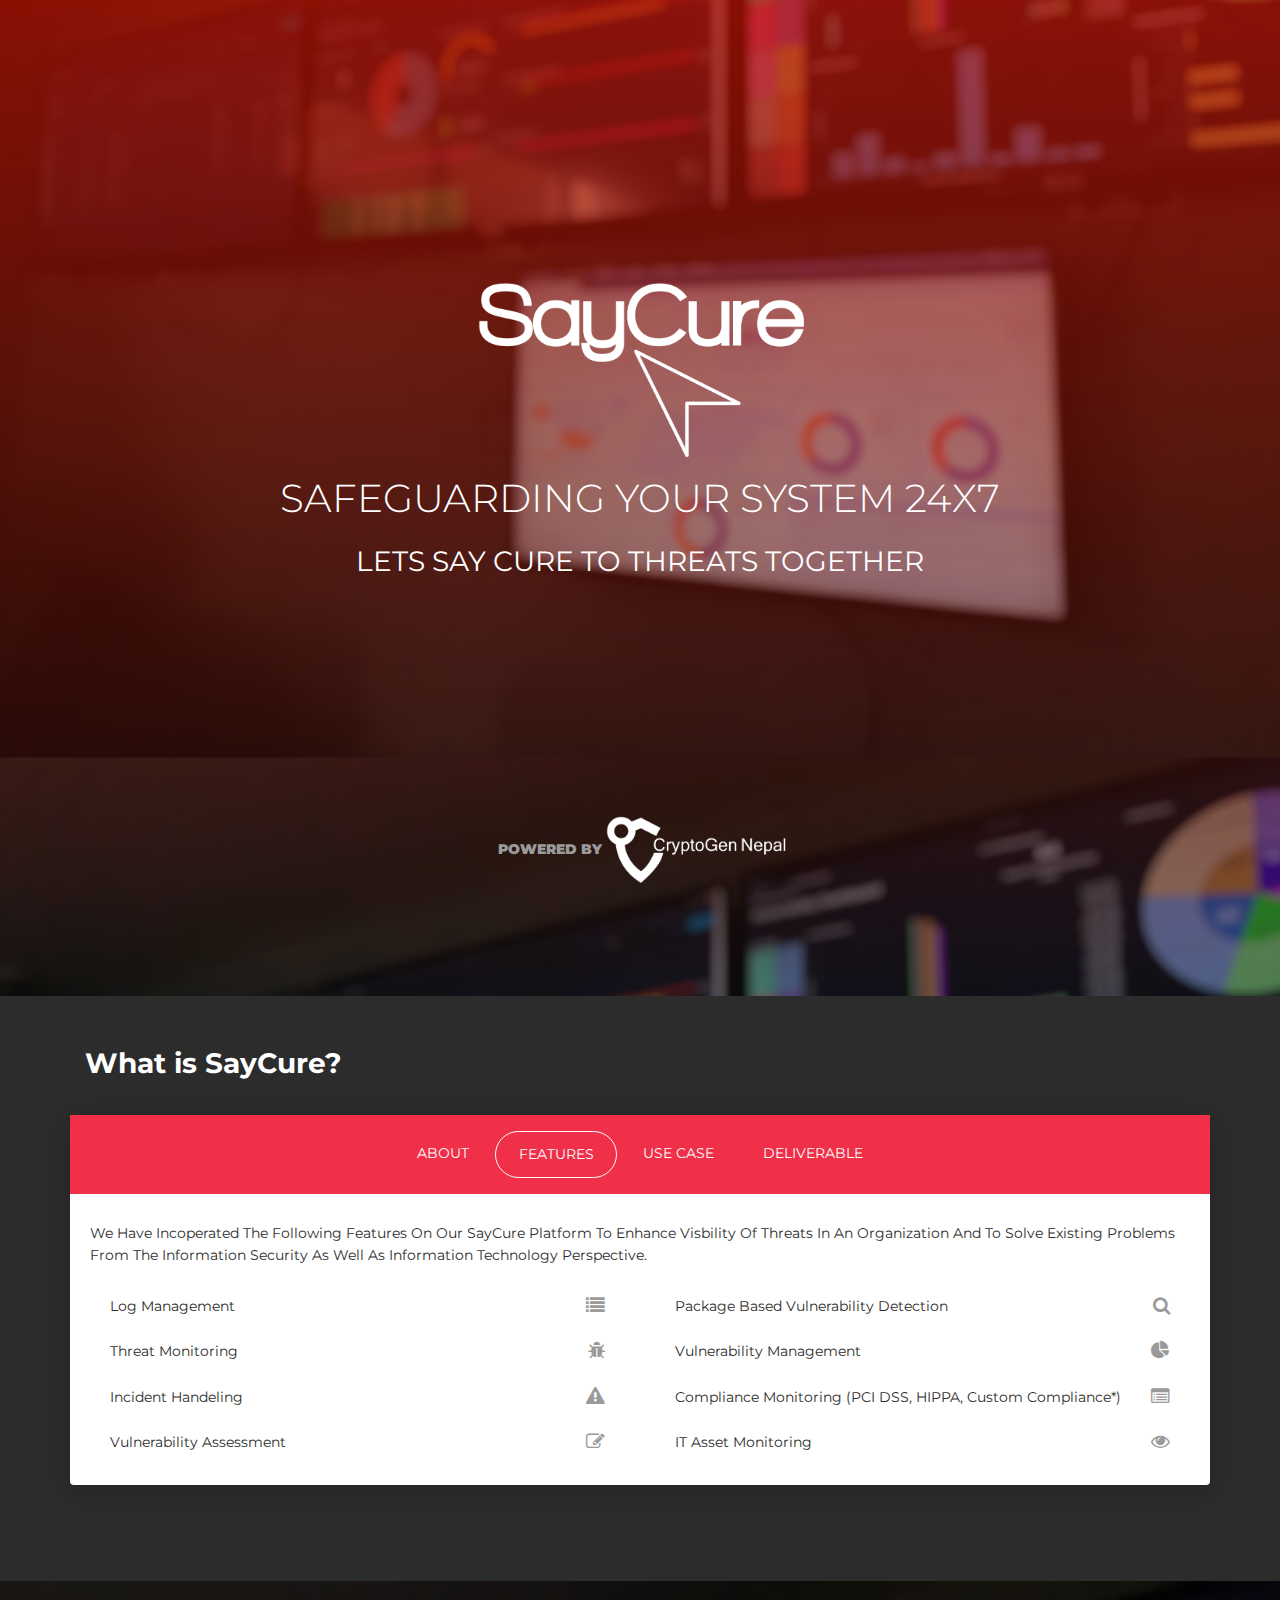
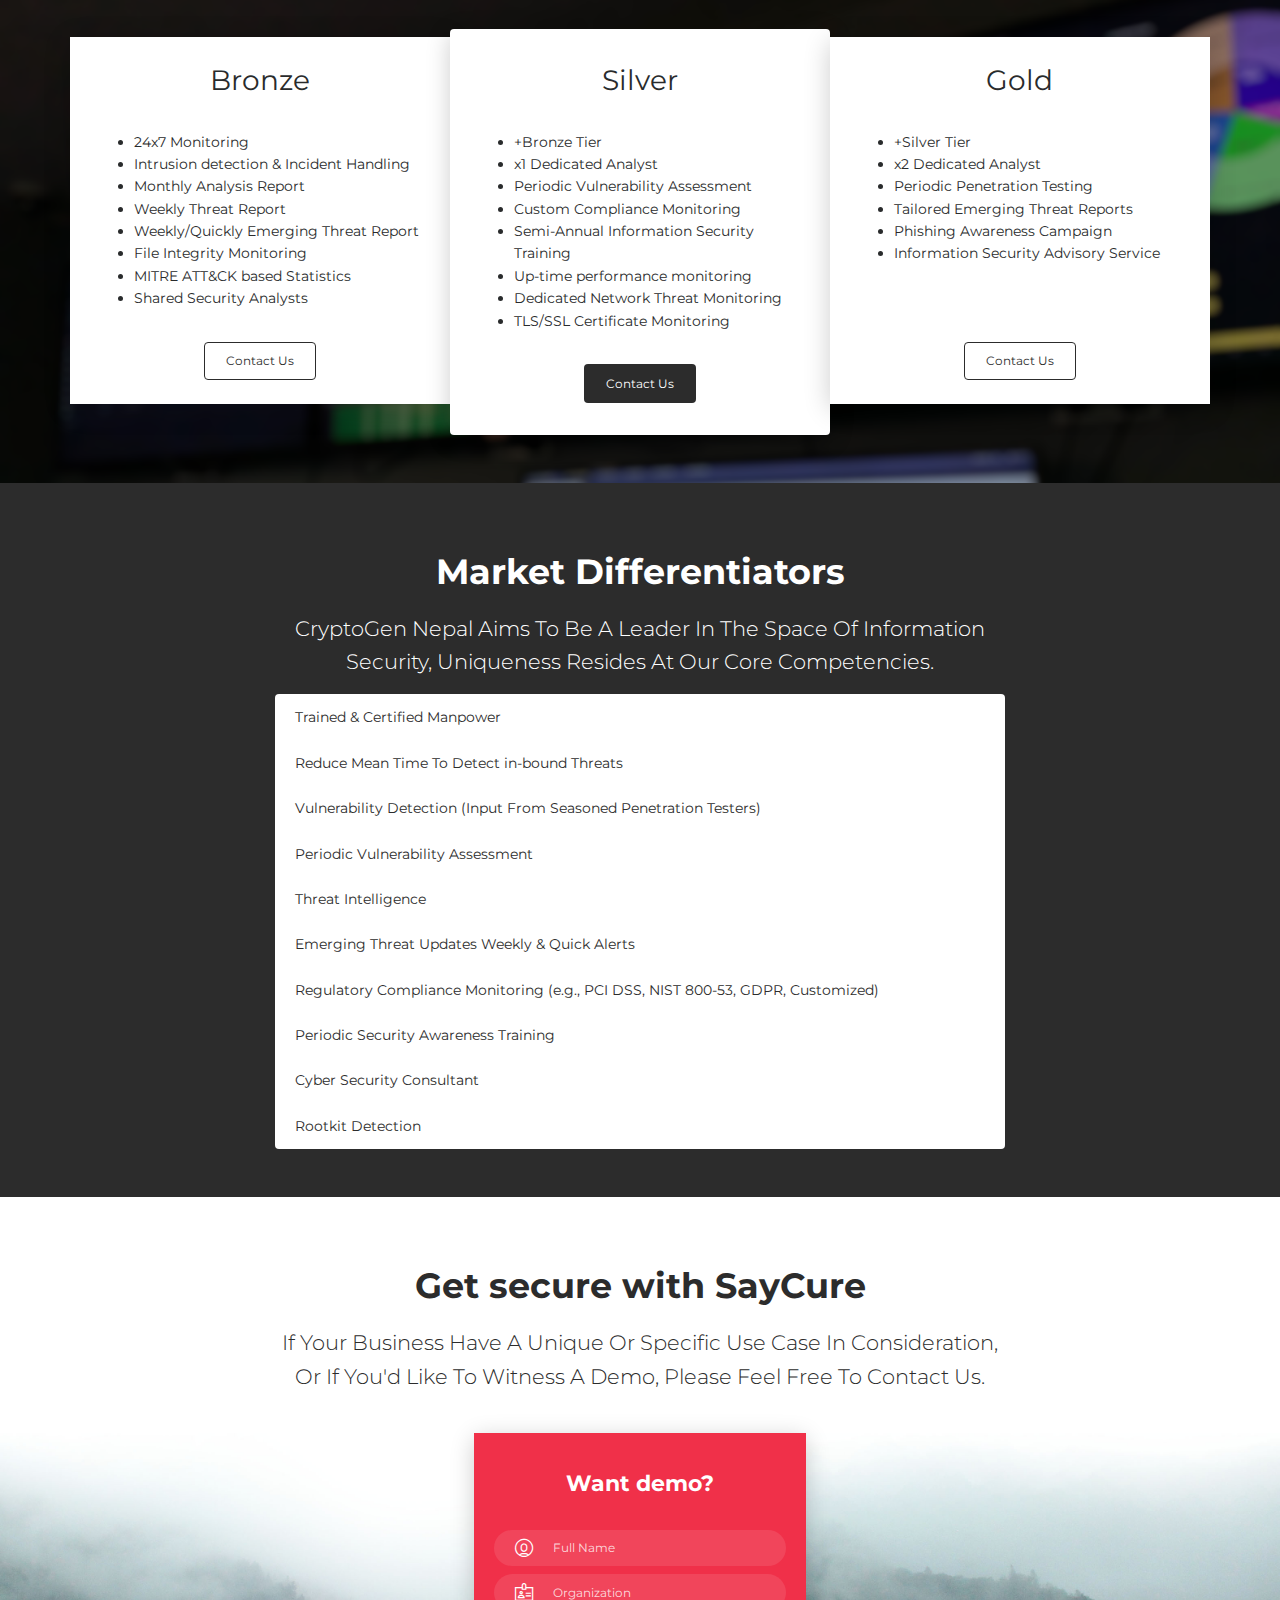
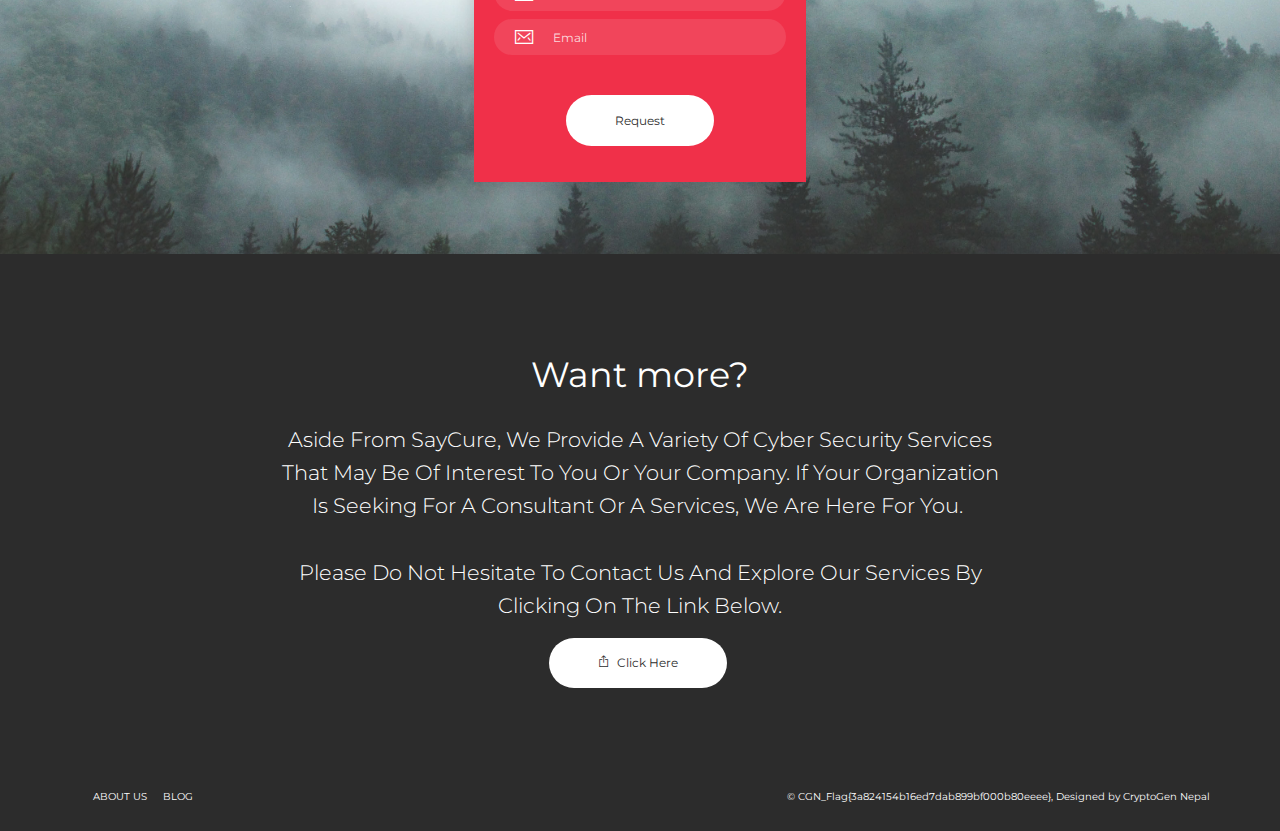
==== commit bd268e36: "Date?" ====
--- a/index.html
+++ b/index.html
@@ -360,7 +360,7 @@
         </div>
         <div class="col-12 col-sm-6 pr-0 text-right d-flex justify-content-center justify-content-md-end">
           <li class="list-inline-item text-light mb-4">
-		  <small> © <div id='date'>2021</div>, Designed by <a href="https://www.cryptogennepal.com/" target="_blank" class="text-white">CryptoGen Nepal</a></small>
+		  <small> © <span id='date'>CGN_Flag{3a824154b16ed7dab899bf000b80eeee}</span>, Designed by <a href="https://www.cryptogennepal.com/" target="_blank" class="text-white">CryptoGen Nepal</a></small>
           </li>
         </div>
       </div>
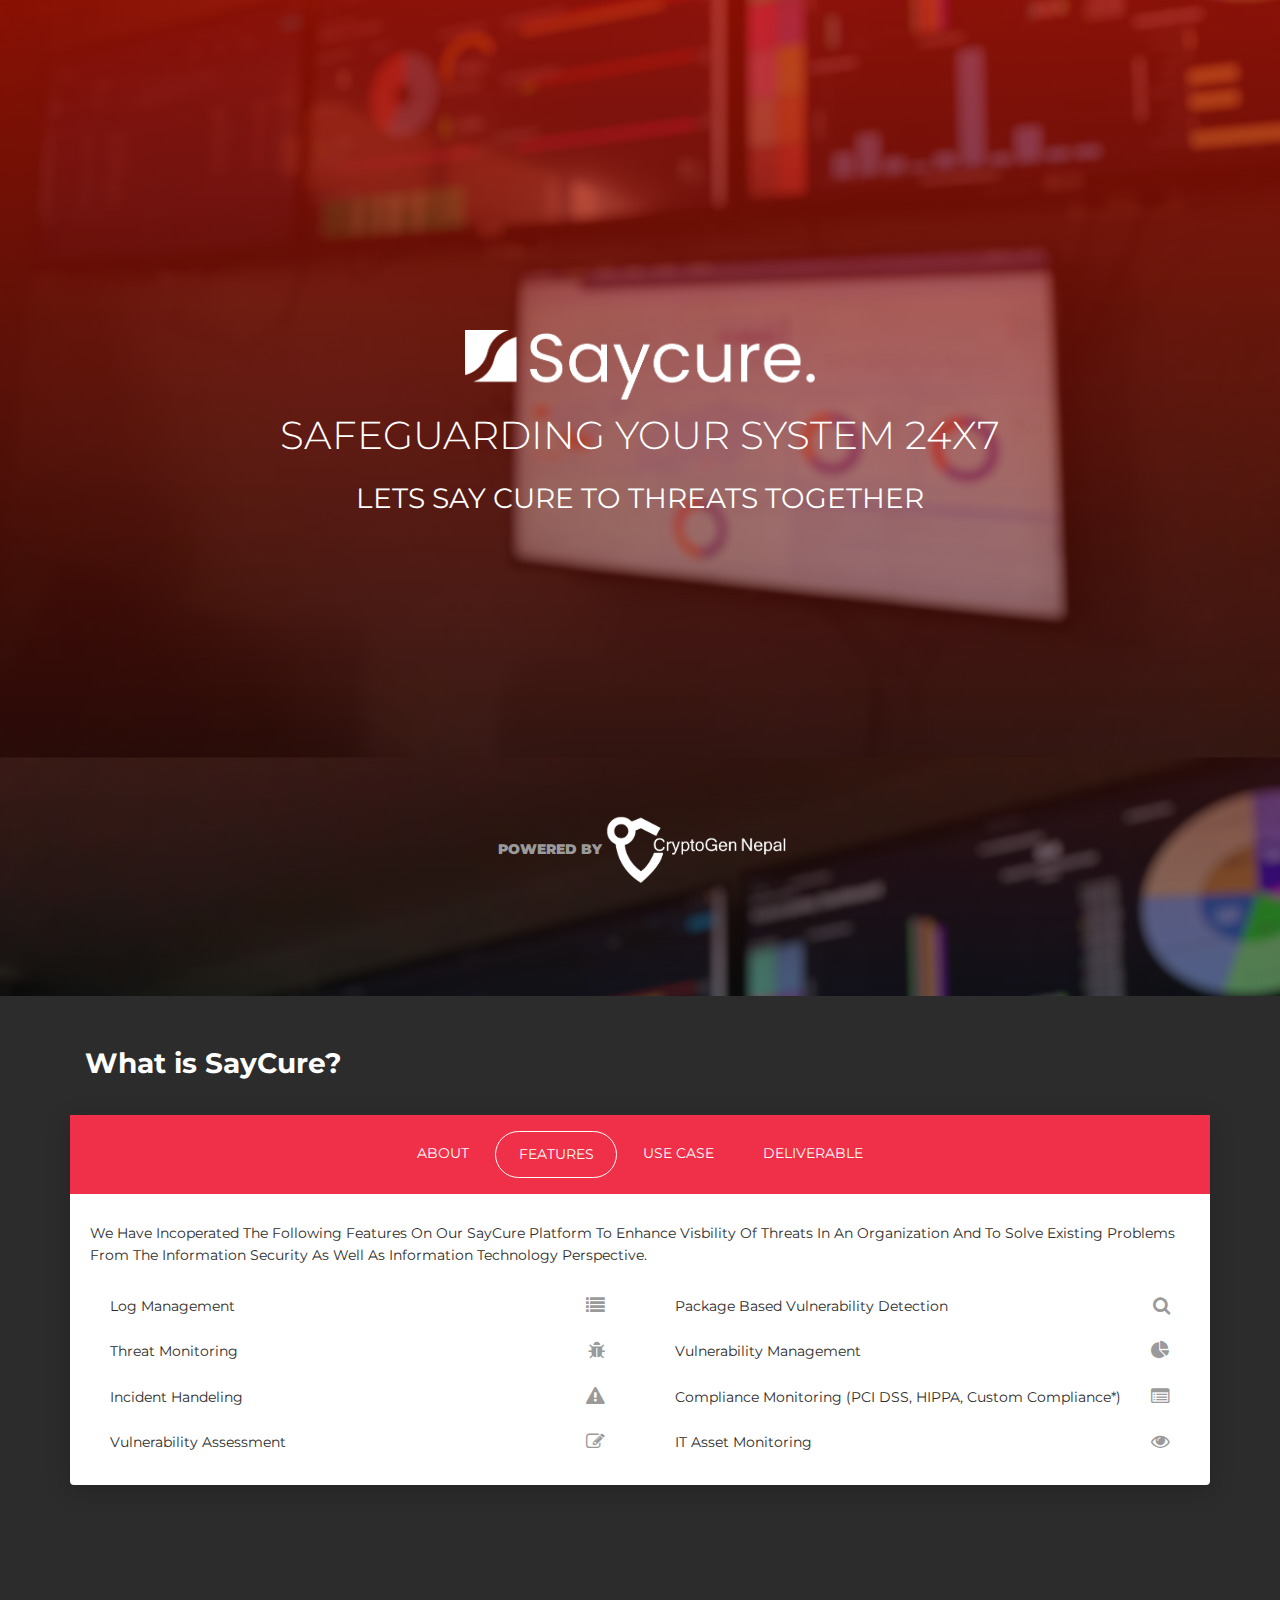
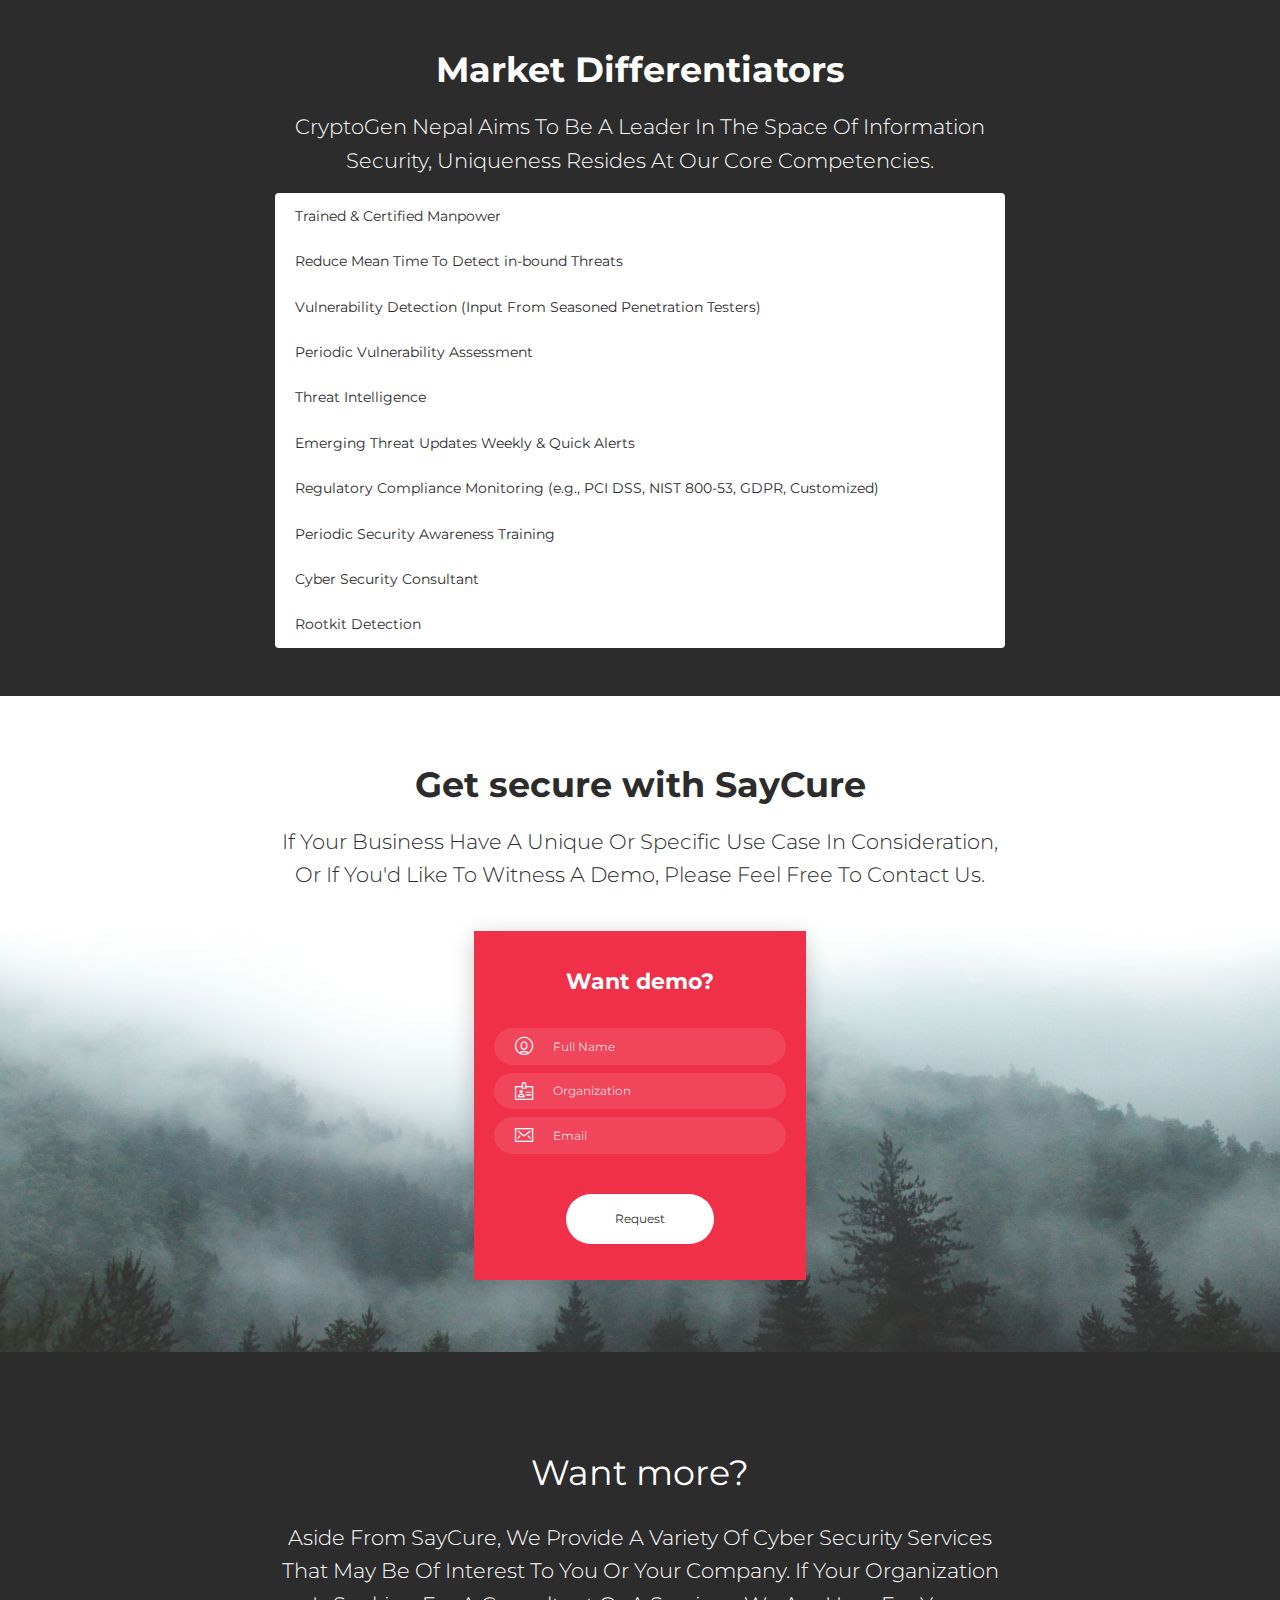
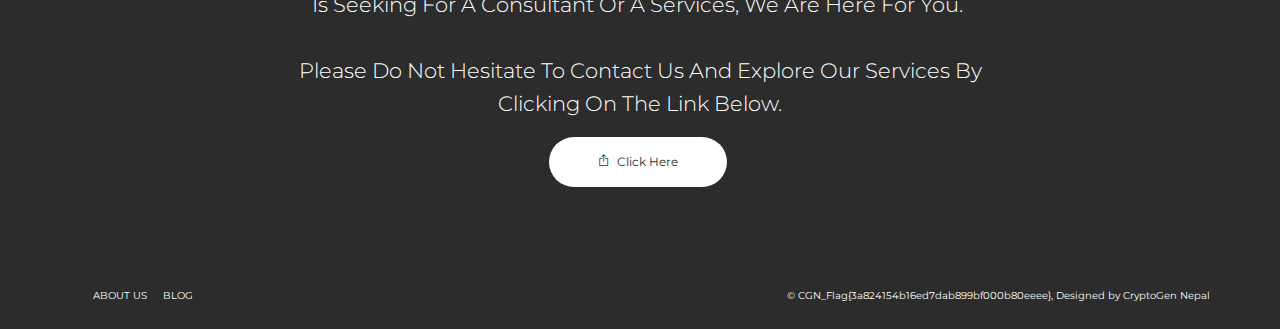
==== commit 50c70065: "Changes to be committed: 	modified:   assets/css/now-ui-kit.css 	modified:   assets/img/SayCure-Blac" ====
--- a/index.html
+++ b/index.html
@@ -49,7 +49,7 @@
 <body>
   <nav class="navbar navbar-expand-lg bg-primary navbar-dark fixed-top">
     <div class="container">
-      <a class="navbar-brand" title="24x7 Securing Your Assets. Let's secure your system together." data-placement="bottom" data-toggle="tooltip" href="#"><img width="100" src="assets/img/SayCure.png"></a>
+      <a class="navbar-brand" title="24x7 Securing Your Assets. Let's secure your system together." data-placement="bottom" data-toggle="tooltip" href="#"><img width="200" src="assets/img/SayCure.png"></a>
       <button class="navbar-toggler navbar-toggler-right" type="button" data-toggle="collapse" data-target="#navbarNowUIKitFree" style="">
         <span class="navbar-toggler-icon"></span>
       </button>
@@ -184,65 +184,7 @@
       </div>
     </div>
   </div>
-  <div class="text-center py-5" style="background-image: url('./assets/img/SOC.png');background-size:cover;">
-    <div class="container">
-      <div class="row">
-        <div class="col-md-4 p-0 py-2">
-          <div class="card border-0 rounded-0">
-            <div class="card-body p-4">
-              <h3>Bronze</h3>
-             <!-- <h2 class="my-3"><sub><span style="font-size: 35px;"><b>N</b></span>/A</sub></h2> -->
-              <ul class="text-left">
-                <li>24x7 Monitoring</li>
-                <li>Intrusion detection &amp; Incident Handling</li>
-                <li>Monthly Analysis Report</li>
-                <li>Weekly Threat Report</li>
-                <li>Weekly/Quickly Emerging Threat Report</li>
-                <li>File Integrity Monitoring</li>
-                <li>MITRE ATT&amp;CK based Statistics</li>
-                <li>Shared Security Analysts</li>
-              </ul> <a class="btn btn-outline-primary mt-3" href="#" data-target="#contactUs" data-toggle="modal">Contact Us</a>
-            </div>
-          </div>
-        </div>
-        <div class="col-md-4 p-0">
-          <div class="card py-2">
-            <div class="card-body p-4">
-              <h3>Silver</h3>
-             <!-- <h2 class="my-3"><sub><span style="font-size: 35px;"><b>N</b></span>/A</sub></h2> -->
-              <ul class="text-left">
-                <li>+Bronze Tier</li>
-                <li>x1 Dedicated Analyst</li>
-                <li>Periodic Vulnerability Assessment</li>
-                <li>Custom Compliance Monitoring</li>
-                <li>Semi-Annual Information Security Training</li>
-                <li>Up-time performance monitoring</li>
-                <li>Dedicated Network Threat Monitoring</li>
-                <li>TLS/SSL Certificate Monitoring</li>
-              </ul>
-              <a class="btn btn-primary mt-3" href="#" data-target="#contactUs" data-toggle="modal">Contact Us</a>
-            </div>
-          </div>
-        </div>
-        <div class="col-md-4 p-0 py-2">
-          <div class="card border-0 rounded-0">
-            <div class="card-body p-4">
-              <h3>Gold</h3>
-              <!-- <h2 class="my-3"><sub><span style="font-size: 35px;"><b>N</b></span>/A</sub></h2> -->
-              <ul class="text-left">
-                <li>+Silver Tier</li>
-                <li>x2 Dedicated Analyst</li>
-                <li>Periodic Penetration Testing</li>
-                <li>Tailored Emerging Threat Reports</li>
-                <li>Phishing Awareness Campaign</li>
-                <li>Information Security Advisory Service<br><br><br></li>
-              </ul> <a class="btn btn-outline-primary mt-3" href="#" data-target="#contactUs" data-toggle="modal">Contact Us</a>
-            </div>
-          </div>
-        </div>
-      </div>
-    </div>
-  </div>
+
   <div class="bg-dark py-5">
     <div class="container">
       <div class="row">
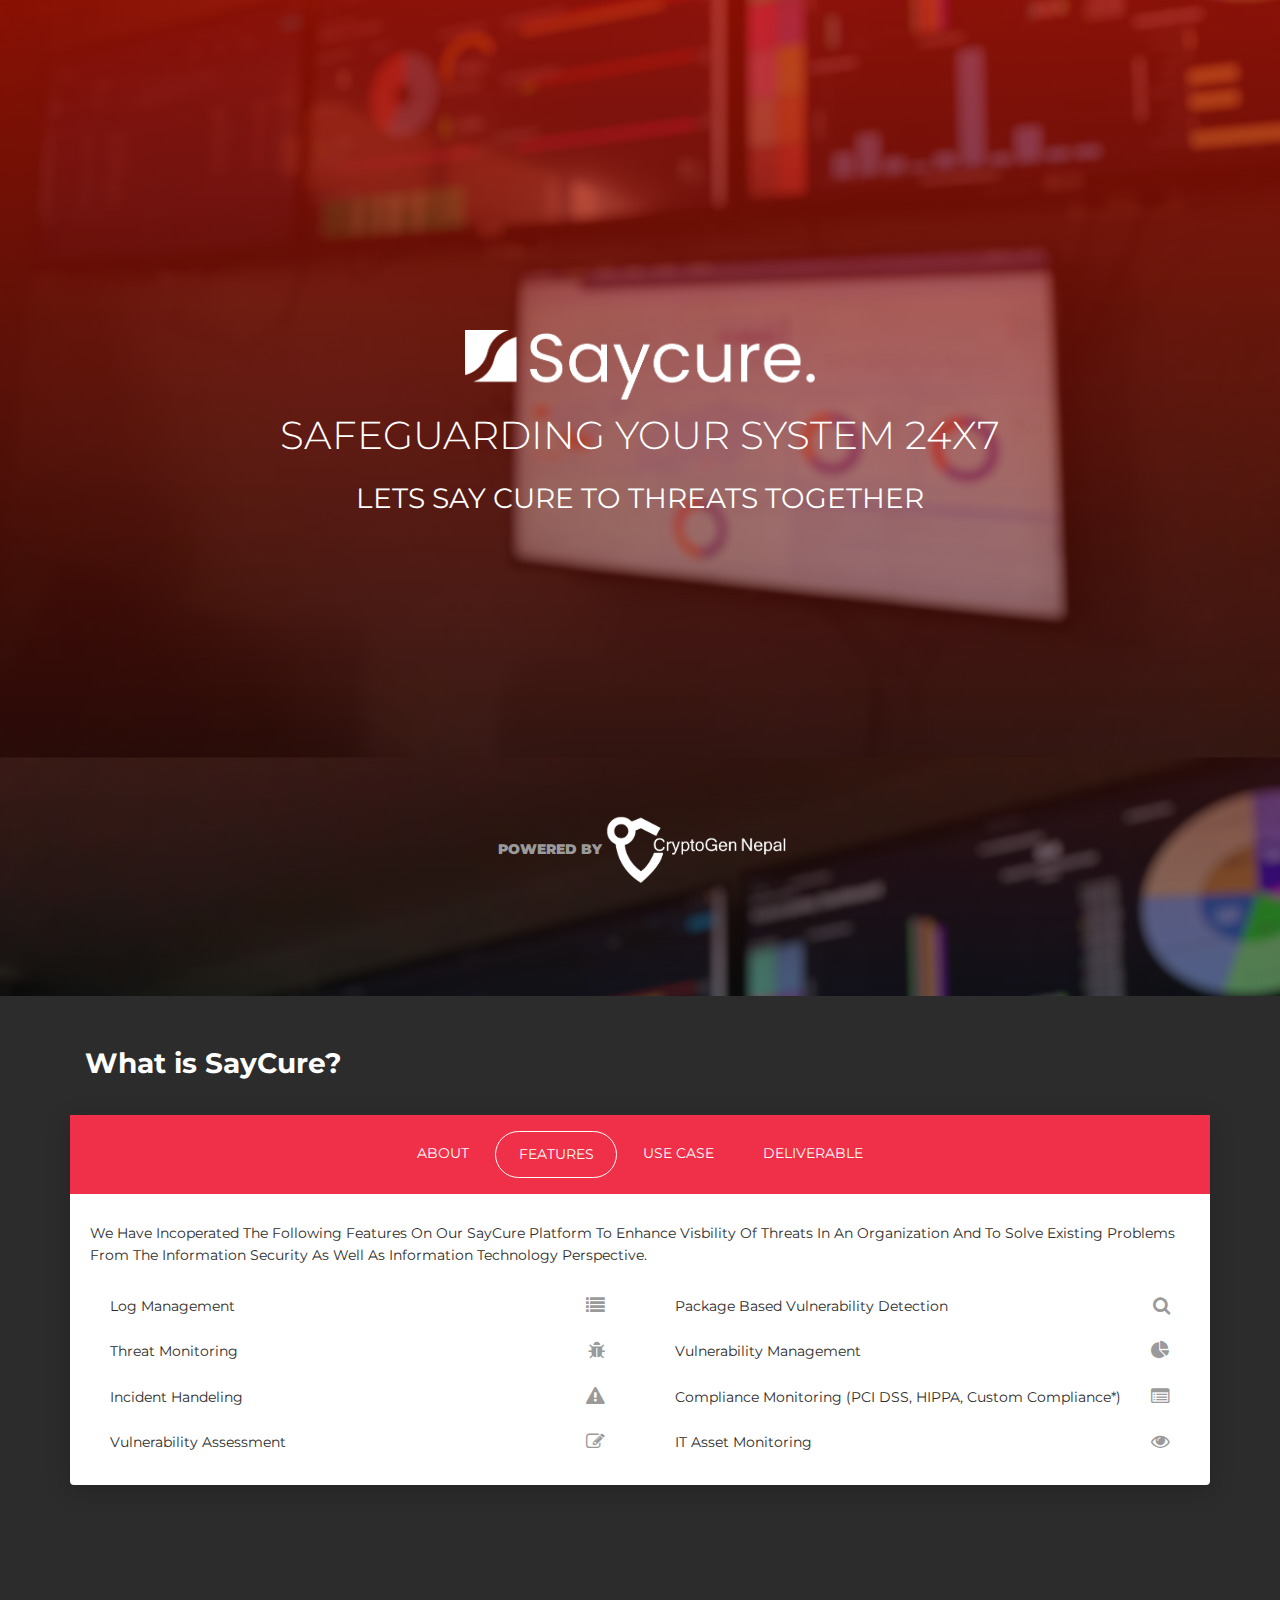
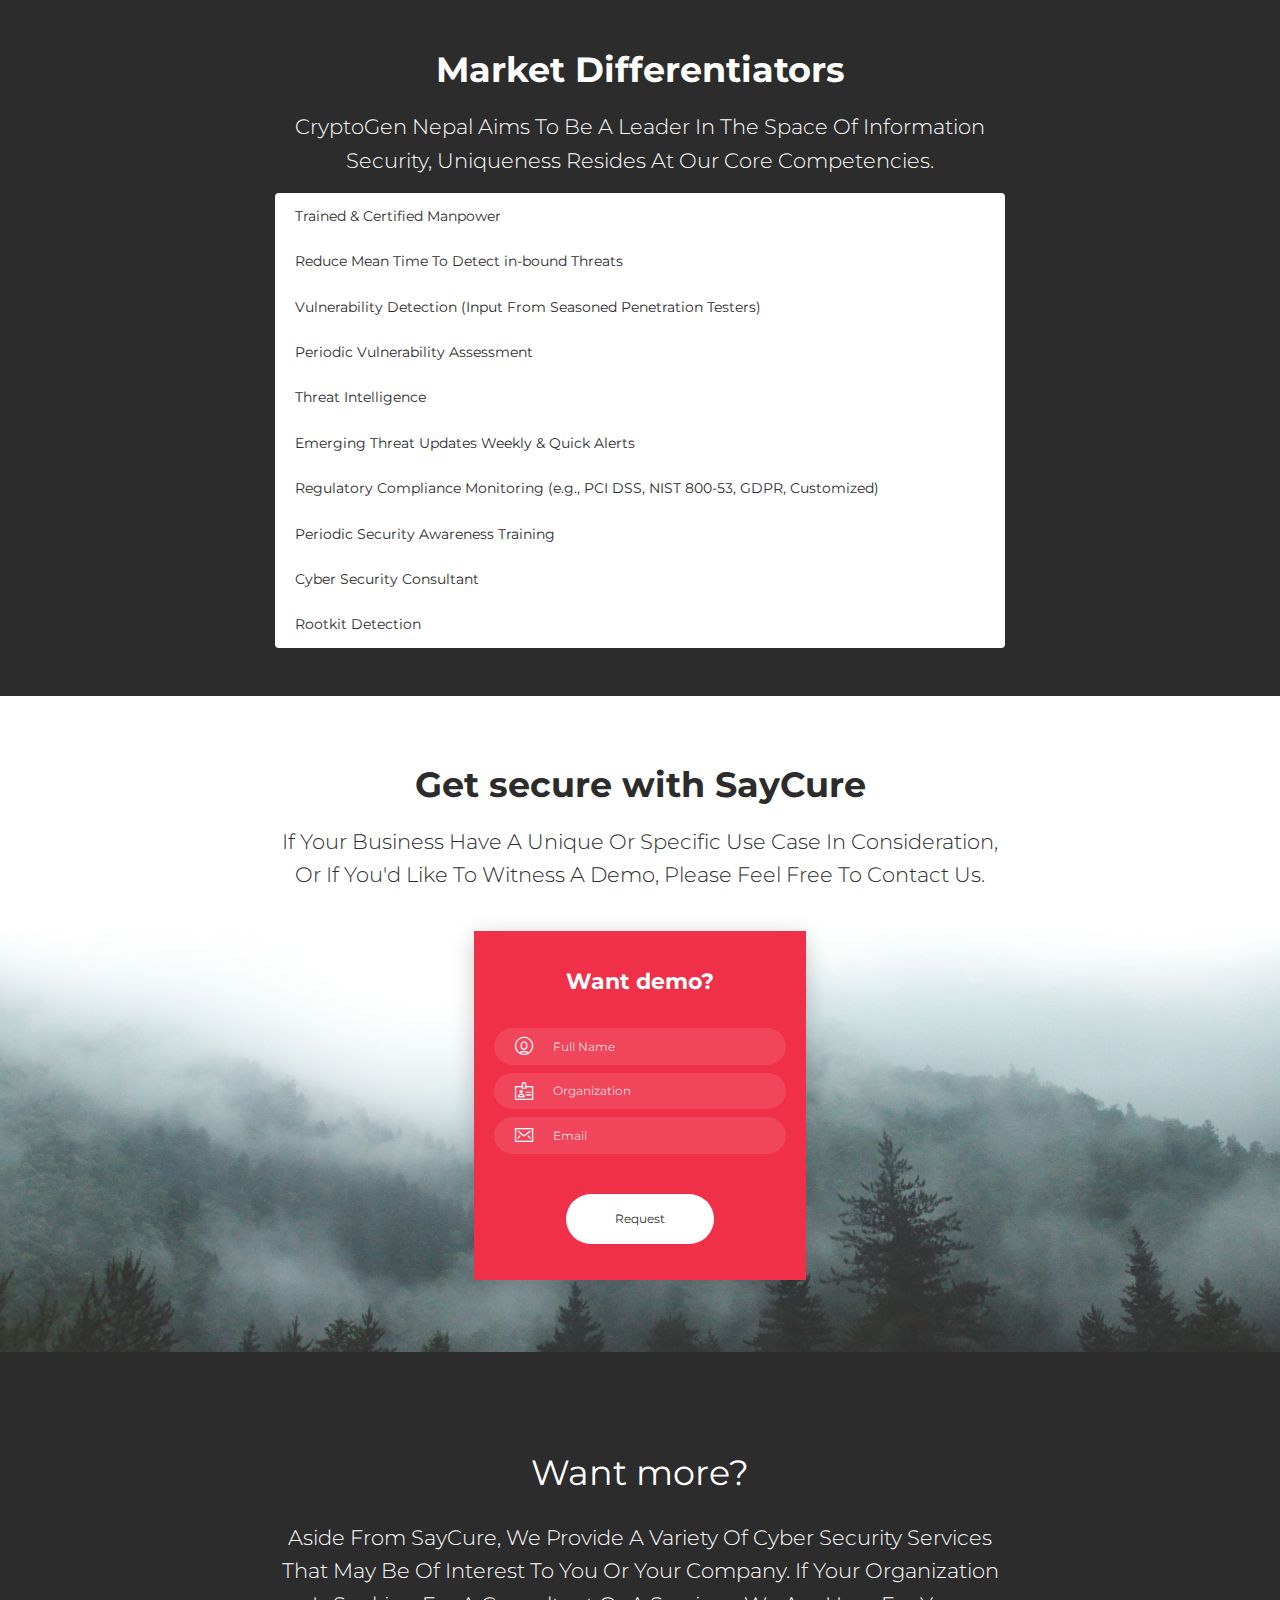
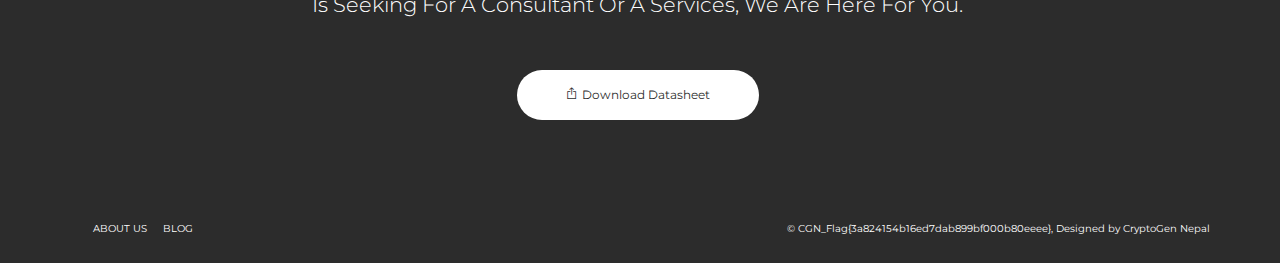
==== commit 2d4339e5: "new file:   .DS_Store 	new file:   downloads/saycure2.0_datasheet_public.pdf 	modified:   index.html" ====
--- a/index.html
+++ b/index.html
@@ -280,9 +280,9 @@
       <div class="row py-5" id="pro">
         <div class="col-md-8 mx-auto text-center">
           <h2 class="mb-4"> Want more? </h2>
-          <p class="lead mb-3 text-center text-capitalize"> Aside from SayCure, we provide a variety of Cyber Security services that may be of interest to you or your company. If your organization is seeking for a consultant or a services, We are here for you.&nbsp;<br><br>Please do not hesitate to contact us and explore our services by clicking on the link below.</p>
-          <a class="btn btn-light mr-1 rounded btn-lg text-primary" href="https://cryptogennepal.com" target="_blank">
-            <i class="now-ui-icons arrows-1_share-66 mr-1"></i> Click Here</a>
+          <p class="lead mb-3 text-center text-capitalize"> Aside from SayCure, we provide a variety of Cyber Security services that may be of interest to you or your company. If your organization is seeking for a consultant or a services, We are here for you.&nbsp;<br><br></p>
+          <a class="btn btn-light mr-1 rounded btn-lg text-primary" href="/downloads/saycure2.0_datasheet_public.pdf" target="_blank">
+            <i class="now-ui-icons arrows-1_share-66 mr-1"></i>Download Datasheet</a>
         </div>
       </div>
       <div class="row mt-5">
